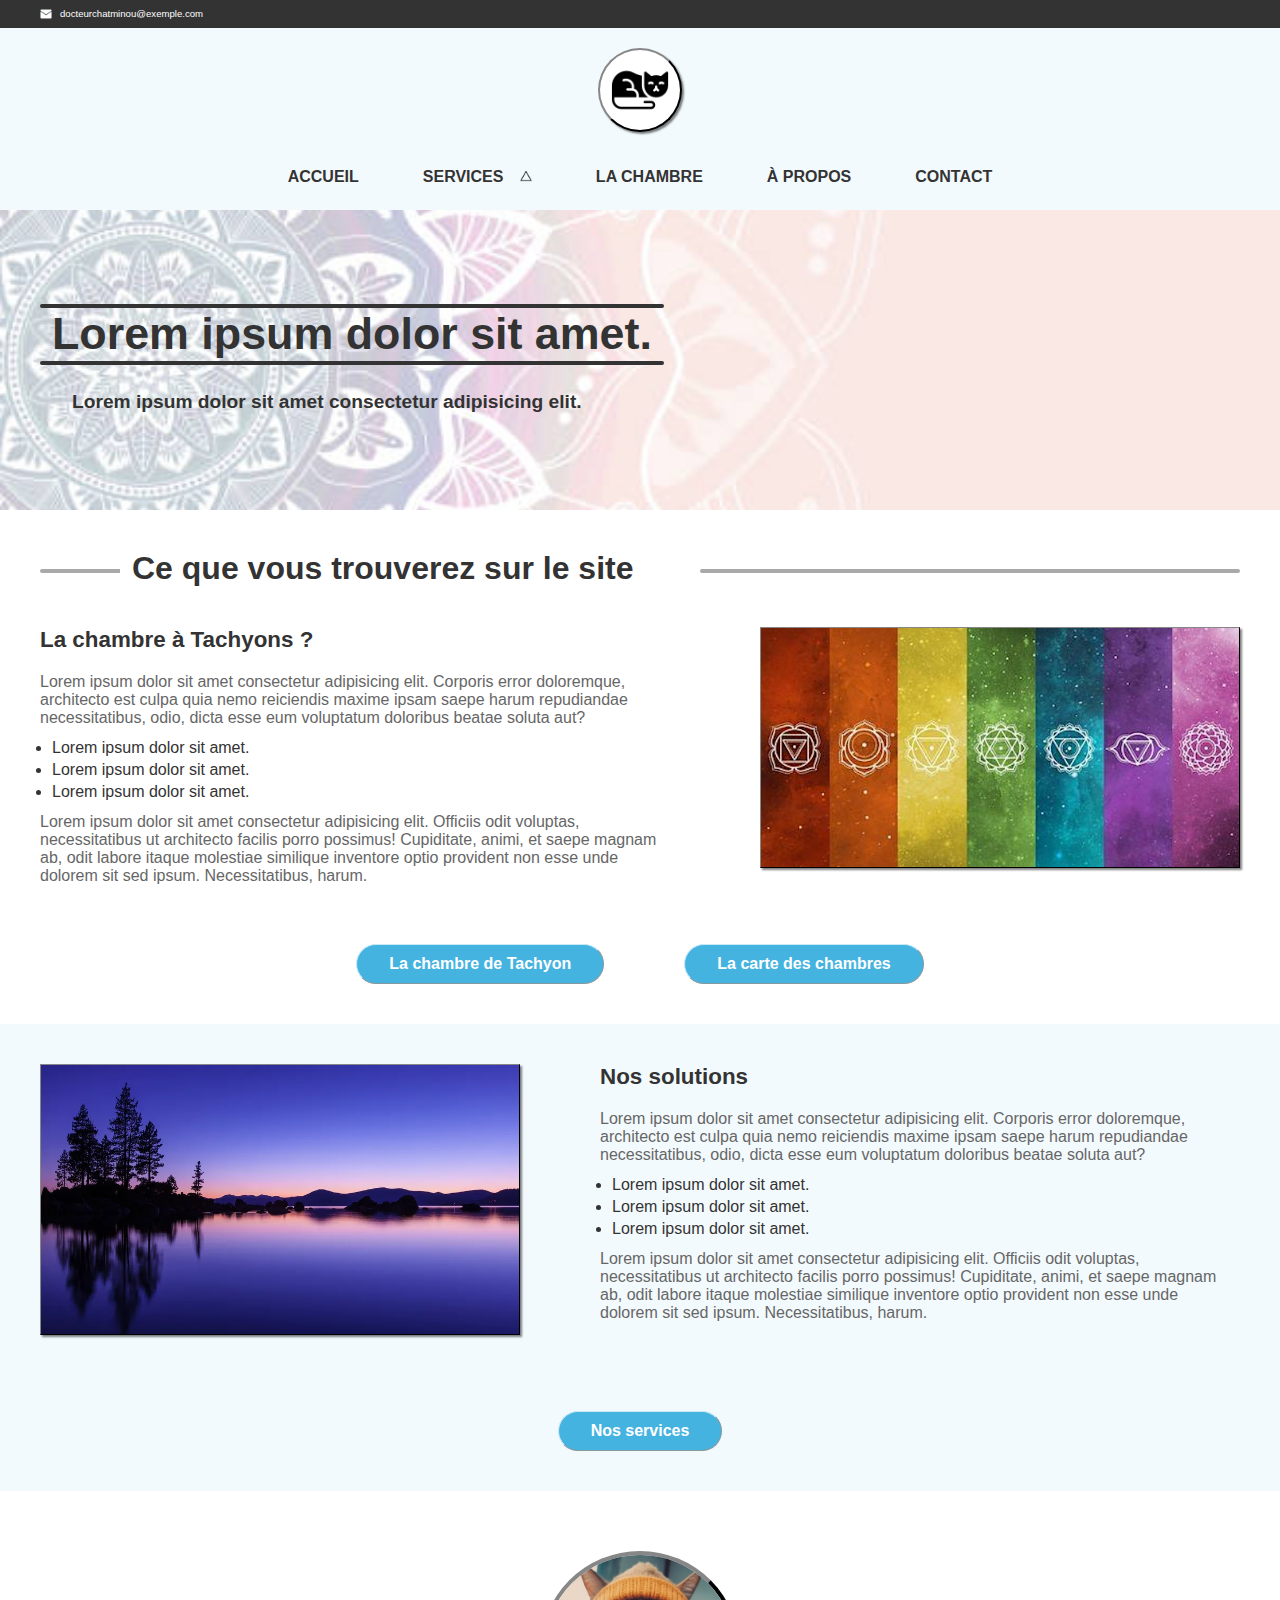
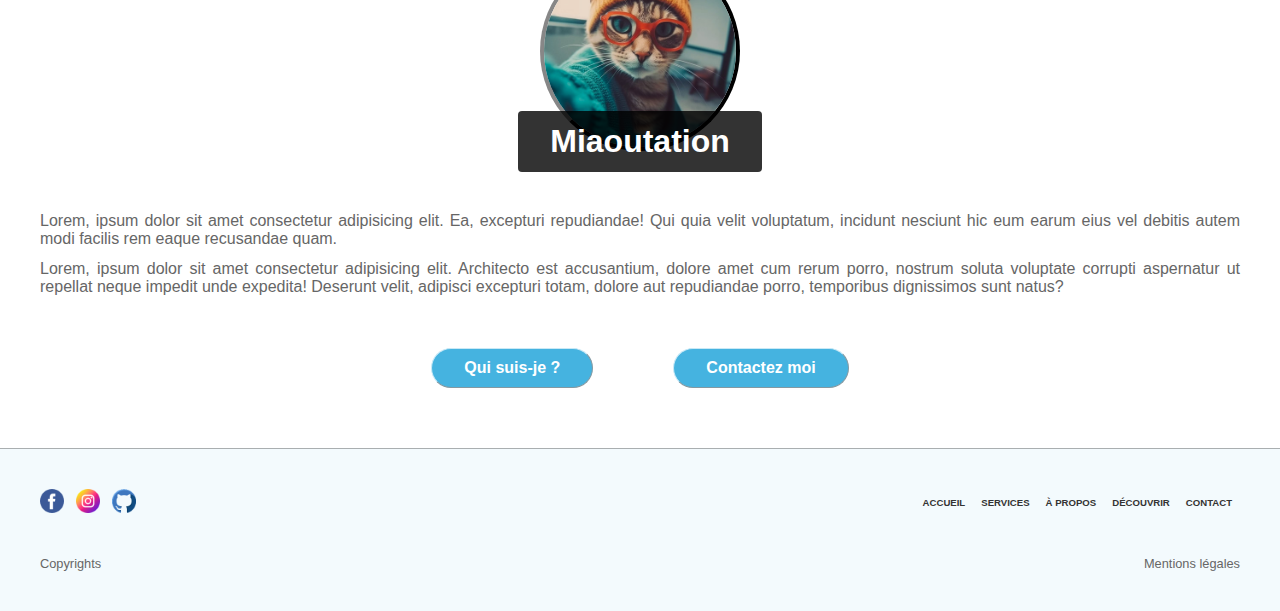
==== index.html @ d48c0532 "first commit" ====
<!DOCTYPE html>
<html lang="en">
	<head>
		<meta charset="UTF-8" />
		<meta name="viewport" content="width=device-width, initial-scale=1.0" />
		<title>Christophe Dubot - Accueil</title>

		<link rel="stylesheet" href="./style/main.css" />
	</head>
	<body>
		<section class="banner--container container v1" id="banner-1">
			<div class="banner--wrapper wrapper">
				<div class="banner--contact">
					<img
						src="/public/images/email_white.png"
						alt="icone pour un couriel" />
					<a href="#">docteurchatminou@exemple.com</a>
				</div>
			</div>
		</section>

		<main>
			<!-- HEADER -->
			<header class="header--container container v2" id="header-2">
				<div class="header--wrapper">
					<div class="header--logo">
						<img src="/public/images/chat.png" alt="logo chat" />
					</div>

					<nav class="header--nav">
						<div class="nav--link--wrapper">
							<a href="#" class="nav--link">ACCUEIL</a>
						</div>
						<div class="nav--link--wrapper">
							<div class="nav--link">
								SERVICES
								<img src="/public/images/triangle.png" alt="icone triangle" />
								<div class="nav--link--list">
									<a href="./services-2.html" class="nav--link--option"
										>Service 1</a
									>
									<a href="#" class="nav--link--option">Service 2</a>
									<a href="#" class="nav--link--option">Service 3</a>
								</div>
							</div>
						</div>
						<div class="nav--link--wrapper">
							<a href="#" class="nav--link">LA CHAMBRE</a>
						</div>
						<div class="nav--link--wrapper">
							<a href="#" class="nav--link">&Agrave; PROPOS</a>
						</div>
						<div class="nav--link--wrapper">
							<a href="#" class="nav--link">CONTACT</a>
						</div>
					</nav>
				</div>
			</header>

			<!-- HERO -->
			<section class="hero--container container hero1" id="hero-1">
				<div class="hero--wrapper wrapper">
					<h1>Lorem ipsum dolor sit amet.</h1>
					<h2>Lorem ipsum dolor sit amet consectetur adipisicing elit.</h2>
				</div>
			</section>

			<!-- ARTICLE -->
			<article class="article--container container article2" id="article-2">
				<div class="article--wrapper wrapper">
					<div class="article--title">
						<h2>Ce que vous trouverez sur le site</h2>
					</div>

					<div class="article--content">
						<div class="article--image">
							<img src="/public/images/bg_4.jpg" alt="deco" />
						</div>

						<h3>La chambre à Tachyons ?</h3>
						<p>
							Lorem ipsum dolor sit amet consectetur adipisicing elit. Corporis
							error doloremque, architecto est culpa quia nemo reiciendis maxime
							ipsam saepe harum repudiandae necessitatibus, odio, dicta esse eum
							voluptatum doloribus beatae soluta aut?
						</p>
						<ul>
							<li><p>Lorem ipsum dolor sit amet.</p></li>
							<li><p>Lorem ipsum dolor sit amet.</p></li>
							<li><p>Lorem ipsum dolor sit amet.</p></li>
						</ul>
						<p>
							Lorem ipsum dolor sit amet consectetur adipisicing elit. Officiis
							odit voluptas, necessitatibus ut architecto facilis porro
							possimus! Cupiditate, animi, et saepe magnam ab, odit labore
							itaque molestiae similique inventore optio provident non esse unde
							dolorem sit sed ipsum. Necessitatibus, harum.
						</p>
					</div>

					<div class="article--cta">
						<button>La chambre de Tachyon</button>
						<button>La carte des chambres</button>
					</div>
				</div>
			</article>

			<article class="article--container container article2" id="article-2">
				<div class="article--wrapper wrapper">
					<!-- <div class="article--title">
						<h2>Lorem ipsum dolor sit amet.</h2>
					</div> -->

					<div class="article--content">
						<div class="article--image float-left">
							<img src="/public/images/bg_2.webp" alt="deco" />
						</div>

						<h3>Nos solutions</h3>
						<p>
							Lorem ipsum dolor sit amet consectetur adipisicing elit. Corporis
							error doloremque, architecto est culpa quia nemo reiciendis maxime
							ipsam saepe harum repudiandae necessitatibus, odio, dicta esse eum
							voluptatum doloribus beatae soluta aut?
						</p>
						<ul>
							<li><p>Lorem ipsum dolor sit amet.</p></li>
							<li><p>Lorem ipsum dolor sit amet.</p></li>
							<li><p>Lorem ipsum dolor sit amet.</p></li>
						</ul>
						<p>
							Lorem ipsum dolor sit amet consectetur adipisicing elit. Officiis
							odit voluptas, necessitatibus ut architecto facilis porro
							possimus! Cupiditate, animi, et saepe magnam ab, odit labore
							itaque molestiae similique inventore optio provident non esse unde
							dolorem sit sed ipsum. Necessitatibus, harum.
						</p>
					</div>

					<div class="article--cta">
						<button>Nos services</button>
					</div>
				</div>
			</article>

			<!-- PRESENTATION -->
			<article class="article--container container article3" id="article-3">
				<div class="article--wrapper wrapper">
					<div class="article--image">
						<img src="/public/images/portrait_chat.jpg" alt="deco" />
					</div>

					<div class="article--content">
						<h3>Miaoutation</h3>
						<p>
							Lorem, ipsum dolor sit amet consectetur adipisicing elit. Ea,
							excepturi repudiandae! Qui quia velit voluptatum, incidunt
							nesciunt hic eum earum eius vel debitis autem modi facilis rem
							eaque recusandae quam.
						</p>
						<p>
							Lorem, ipsum dolor sit amet consectetur adipisicing elit.
							Architecto est accusantium, dolore amet cum rerum porro, nostrum
							soluta voluptate corrupti aspernatur ut repellat neque impedit
							unde expedita! Deserunt velit, adipisci excepturi totam, dolore
							aut repudiandae porro, temporibus dignissimos sunt natus?
						</p>
					</div>

					<div class="article--cta">
						<button>Qui suis-je ?</button>
						<button>Contactez moi</button>
					</div>
				</div>
			</article>

			<!-- HORAIRES -->
			<!-- <article class="article--container container article4" id="article-4">
				<div class="article--wrapper wrapper">
					<div class="article--title">
						<h2>Nos horaires</h2>
					</div>

					<div class="article--content">
						<div class="article--section">
							<p>Voici les horaires habituelles de nos séances.</p>
							<ul>
								<li><span>Lundi : </span>14h à 18h</li>
								<li><span>Mardi : </span>14h à 18h</li>
								<li><span>Mercredi : </span>14h à 18h</li>
								<li><span>Jeudi : </span>14h à 18h</li>
								<li><span>Vendredi : </span>14h à 18h</li>
							</ul>
						</div>

						<div class="article--section center">
							<p>Vous pouvez nous contacter directement par e-mail :</p>
							<a href="#">docteurchatminou@exemple.com</a>

							<div class="article--cta">
								<p>
									Ou bien passez par notre page <span>contact</span> et remplir
									le formulaire :
								</p>
								<button>Contact</button>
							</div>
						</div>
					</div>
				</div>
			</article> -->
		</main>

		<footer class="footer--container">
			<div class="footer--wrapper">
				<div class="footer--content">
					<div class="footer--socials">
						<a href="#">
							<img src="/public/images/facebook.png" alt="logo de Facebook" />
						</a>
						<a href="#">
							<img src="/public/images/instagram.png" alt="logo de Instagram" />
						</a>
						<a href="#">
							<img src="/public/images/github.png" alt="logo de GitHub" />
						</a>
					</div>

					<nav class="footer--nav">
						<a href="#" class="nav--link">ACCUEIL</a>
						<a href="#" class="nav--link">SERVICES</a>
						<a href="#" class="nav--link">&Agrave; PROPOS</a>
						<a href="#" class="nav--link">D&Eacute;COUVRIR</a>
						<a href="#" class="nav--link">CONTACT</a>
					</nav>
				</div>

				<div class="footer--copyrights">
					<p>Copyrights</p>
					<p>Mentions légales</p>
				</div>
			</div>
		</footer>
	</body>
</html>
---- style/main.css ----
* {
	margin: 0;
	padding: 0;
	box-sizing: border-box;
	text-decoration: none;
}

html {
	font-family: Verdana, Geneva, Tahoma, sans-serif;
	font-size: 16px;
	color: #333;
}

body {
	width: 100vw;
	max-width: 100%;
	min-height: 200vh;
	/* background: #f1f1f1; */
	background: #fff;
	overflow-x: hidden;
}

a {
	color: #333;
	cursor: pointer;
}

/* CLASSES */
.hidden {
	display: none !important;
}

/* CONTAINER */
.container {
	width: fit-content;
	display: flex;
	align-items: flex-start;
	/* overflow: hidden; */
	position: relative;
	transition: all 0.5s;
	top: 0;
	left: 0;
}

.container {
	width: 100%;
}

.wrapper {
	width: 100%;
	max-width: 1280px;
	margin: auto;
	padding: 0 40px;
}

.banner--container.v1 {
	background: #333;
}
.banner--container.v1 .banner--wrapper {
	display: flex;
	align-items: center;
	padding-top: 8px;
	padding-bottom: 8px;
}
.banner--container.v1 .banner--contact {
	display: grid;
	grid-template-columns: 20px 1fr;
}
.banner--container.v1 .banner--contact img {
	width: 12px;
	height: auto;
}
.banner--container.v1 .banner--contact a {
	font-size: 0.6rem;
	color: #fff;
}

.header--container.v2 {
	background: #f3fafd;
	box-shadow: 4px 4px 4px rgba(0, 0, 0, 0.5);
}
.header--container.v2 .header--wrapper {
	width: 100%;
	display: flex;
	flex-direction: column;
	align-items: center;
	padding: 20px 0;
	gap: 32px;
}
.header--container.v2 .header--logo {
	padding: 10px;
	border: 2px outset #333;
	border-radius: 100px;
	display: flex;
	align-items: center;
	justify-content: center;
	background: #fff;
	box-shadow: 2px 2px 2px rgba(0, 0, 0, 0.5);
}
.header--container.v2 .header--logo img {
	height: 60px;
	width: auto;
	object-fit: contain;
}
.header--container.v2 .header--nav {
	display: flex;
	align-items: center;
}
.header--container.v2 .nav--link--wrapper {
	display: flex;
	align-items: center;
	justify-content: space-between;
}
.header--container.v2 .nav--link--wrapper img {
	margin-left: 12px;
	height: 12px;
	width: auto;
	transition: all 0.4s;
}
.header--container.v2 .nav--link--wrapper:hover img {
	transform: rotate(180deg);
}
.header--container.v2 .nav--link {
	padding: 4px 32px;
	font-size: 1rem;
	font-weight: bold;
	border-radius: 4px;
	color: #333;
	cursor: pointer;
	position: relative;
	transition: all 0.2s;
}
.header--container.v2 .nav--link::after {
	content: "";
	width: calc(100% - 52px);
	max-width: 0;
	height: 2px;
	background: #333;
	position: absolute;
	bottom: -4px;
	left: 50%;
	transform: translate(-50%, 0);
	transition: all 0.4s;
}
.header--container.v2 .nav--link:hover:after {
	max-width: 200px;
}
.header--container.v2 .nav--link:hover .nav--link--list {
	opacity: 1;
	border-top: 2px solid #333;
	box-shadow: 2px 2px 2px rgba(0, 0, 0, 0.5);
}
.header--container.v2 .nav--link--list {
	width: 100%;
	opacity: 0;
	overflow: hidden;
	transition: all 0.4s;
	border-radius: 0 0 4px 4px;
	background: #fff;
	display: flex;
	flex-direction: column;
	position: absolute;
	top: calc(100% + 2px);
	left: 50%;
	transform: translate(-50%, 0);
	z-index: 1;
}
.header--container.v2 .nav--link--list a {
	font-size: 1rem;
	color: #333;
	display: flex;
	align-items: center;
	justify-content: center;
	height: 32px;
	transition: all 0.4s;
}
.header--container.v2 .nav--link--list a:hover {
	background: #333;
	color: #fff;
}

.hero--container.hero1 .hero--wrapper {
	width: 100%;
	height: 300px;
	display: flex;
	flex-direction: column;
	justify-content: center;
	gap: 32px;
	background: url("/public/images/bg_3.jpg");
	background-size: 100%;
	background-position: 50%;
}
.hero--container.hero1 h1 {
	font-size: 2.8rem;
	font-weight: bold;
	color: #333;
	position: relative;
	width: fit-content;
	padding: 0 12px;
}
.hero--container.hero1 h1::before,
.hero--container.hero1 h1::after {
	content: "";
	width: 100%;
	height: 4px;
	background: #333;
	border-radius: 8px;
	position: absolute;
}
.hero--container.hero1 h1:before {
	top: -4px;
	left: 0;
}
.hero--container.hero1 h1::after {
	bottom: -6px;
	left: 0;
}
.hero--container.hero1 h2 {
	font-size: 1.2rem;
	color: #333;
	padding-left: 32px;
}

.article--container.article2:nth-child(even) {
	background: #f3fafd;
}
.article--container.article2:nth-child(even) h2 {
	background: transparent !important;
}
.article--container.article2 .article--wrapper {
	padding: 40px 40px;
	display: flex;
	flex-wrap: wrap;
	justify-content: space-between;
}
.article--container.article2 .article--title {
	width: 100%;
	position: relative;
	display: flex;
	align-items: center;
	margin-bottom: 40px;
}
.article--container.article2 .article--title h2 {
	width: fit-content;
	font-size: 2rem;
	font-weight: bold;
	color: #333;
	background: #fff;
	padding: 0 12px;
	margin-left: 80px;
}
.article--container.article2 .article--title h2:before,
.article--container.article2 .article--title h2:after {
	content: "";
	height: 4px;
	width: 45%;
	background: darkgrey;
	border-radius: 100px;
	position: absolute;
	z-index: -1;
}
.article--container.article2 .article--title h2:before {
	top: 50%;
	left: 0;
}
.article--container.article2 .article--title h2:after {
	top: 50%;
	right: 0;
}
.article--container.article2 .article--content h3 {
	font-size: 1.4rem;
	font-weight: bold;
	color: #333;
	margin-bottom: 20px;
}
.article--container.article2 .article--content p {
	font-size: 1rem;
	color: #666;
	margin-bottom: 12px;
}
.article--container.article2 .article--content ul {
	display: flex;
	flex-direction: column;
	gap: 4px;
	padding-left: 12px;
	margin-bottom: 12px;
}
.article--container.article2 .article--content ul p {
	margin-bottom: 0;
	color: #333;
}
.article--container.article2 .article--image {
	width: 40%;
	float: right;
	margin-left: 80px;
	margin-bottom: 40px;
}
.article--container.article2 .article--image.float-left {
	float: left;
	margin-left: 0;
	margin-right: 80px;
}
.article--container.article2 .article--image img {
	width: 100%;
	height: auto;
	object-fit: contain;
	box-shadow: 2px 2px 2px rgba(0, 0, 0, 0.5);
	border: 1px outset #333;
}
.article--container.article2 .article--cta {
	width: 100%;
	display: flex;
	align-items: center;
	justify-content: center;
	gap: 80px;
	margin-top: 32px;
}
.article--container.article2 .article--cta button {
	height: 40px;
	width: fit-content;
	padding: 0 32px;
	background: #45b3e0;
	border: 1px outset #c9e9f6;
	border-radius: 100px;
	font-size: 1rem;
	font-weight: bold;
	color: #fff;
	cursor: pointer;
}

.article--container.article3 .article--wrapper {
	padding: 60px 40px;
	display: flex;
	flex-direction: column;
	align-items: center;
}
.article--container.article3 .article--image {
	width: 200px;
	aspect-ratio: 1/1;
	border: 4px outset #333;
	border-radius: 500px;
	box-sizing: 4px 4px 4px rgba(0, 0, 0, 0.5);
	overflow: hidden;
}
.article--container.article3 .article--image img {
	width: 100%;
	height: auto;
	object-fit: cover;
}
.article--container.article3 .article--content {
	position: relative;
	top: -40px;
	display: flex;
	flex-direction: column;
	align-items: center;
}
.article--container.article3 .article--content h3 {
	width: fit-content;
	padding: 12px 32px;
	background: rgba(0, 0, 0, 0.8);
	border-radius: 4px;
	font-size: 2rem;
	font-weight: bold;
	color: #fff;
	margin-bottom: 40px;
}
.article--container.article3 .article--content p {
	font-size: 1rem;
	color: #666;
	margin-bottom: 12px;
	text-align: justify;
}
.article--container.article3 .article--cta {
	width: 100%;
	display: flex;
	align-items: center;
	justify-content: center;
	gap: 80px;
}
.article--container.article3 .article--cta button {
	height: 40px;
	width: fit-content;
	padding: 0 32px;
	background: #45b3e0;
	border: 1px outset #c9e9f6;
	border-radius: 100px;
	font-size: 1rem;
	font-weight: bold;
	color: #fff;
	cursor: pointer;
}

.footer--container {
	width: 100%;
	background: #f3fafd;
	border-top: 1px solid rgba(0, 0, 0, 0.3);
}
.footer--container a {
	font-size: 0.8rem;
	color: #333;
	cursor: pointer;
}
.footer--container img {
	height: 24px;
	width: auto;
}

.footer--wrapper {
	padding: 40px 40px;
}

.footer--content {
	display: flex;
	align-items: center;
	justify-content: space-between;
	margin-bottom: 40px;
}

.footer--socials {
	display: flex;
	align-items: center;
	gap: 12px;
}

.footer--nav {
	display: flex;
	align-items: center;
}
.footer--nav .nav--link {
	padding: 8px 8px;
	font-size: 0.6rem;
	font-weight: bold;
	color: #333;
	cursor: pointer;
}

.footer--copyrights {
	display: flex;
	align-items: center;
	justify-content: space-between;
}
.footer--copyrights p {
	font-size: 0.8rem;
	color: #666;
	cursor: pointer;
}

/*# sourceMappingURL=page-2.css.map */
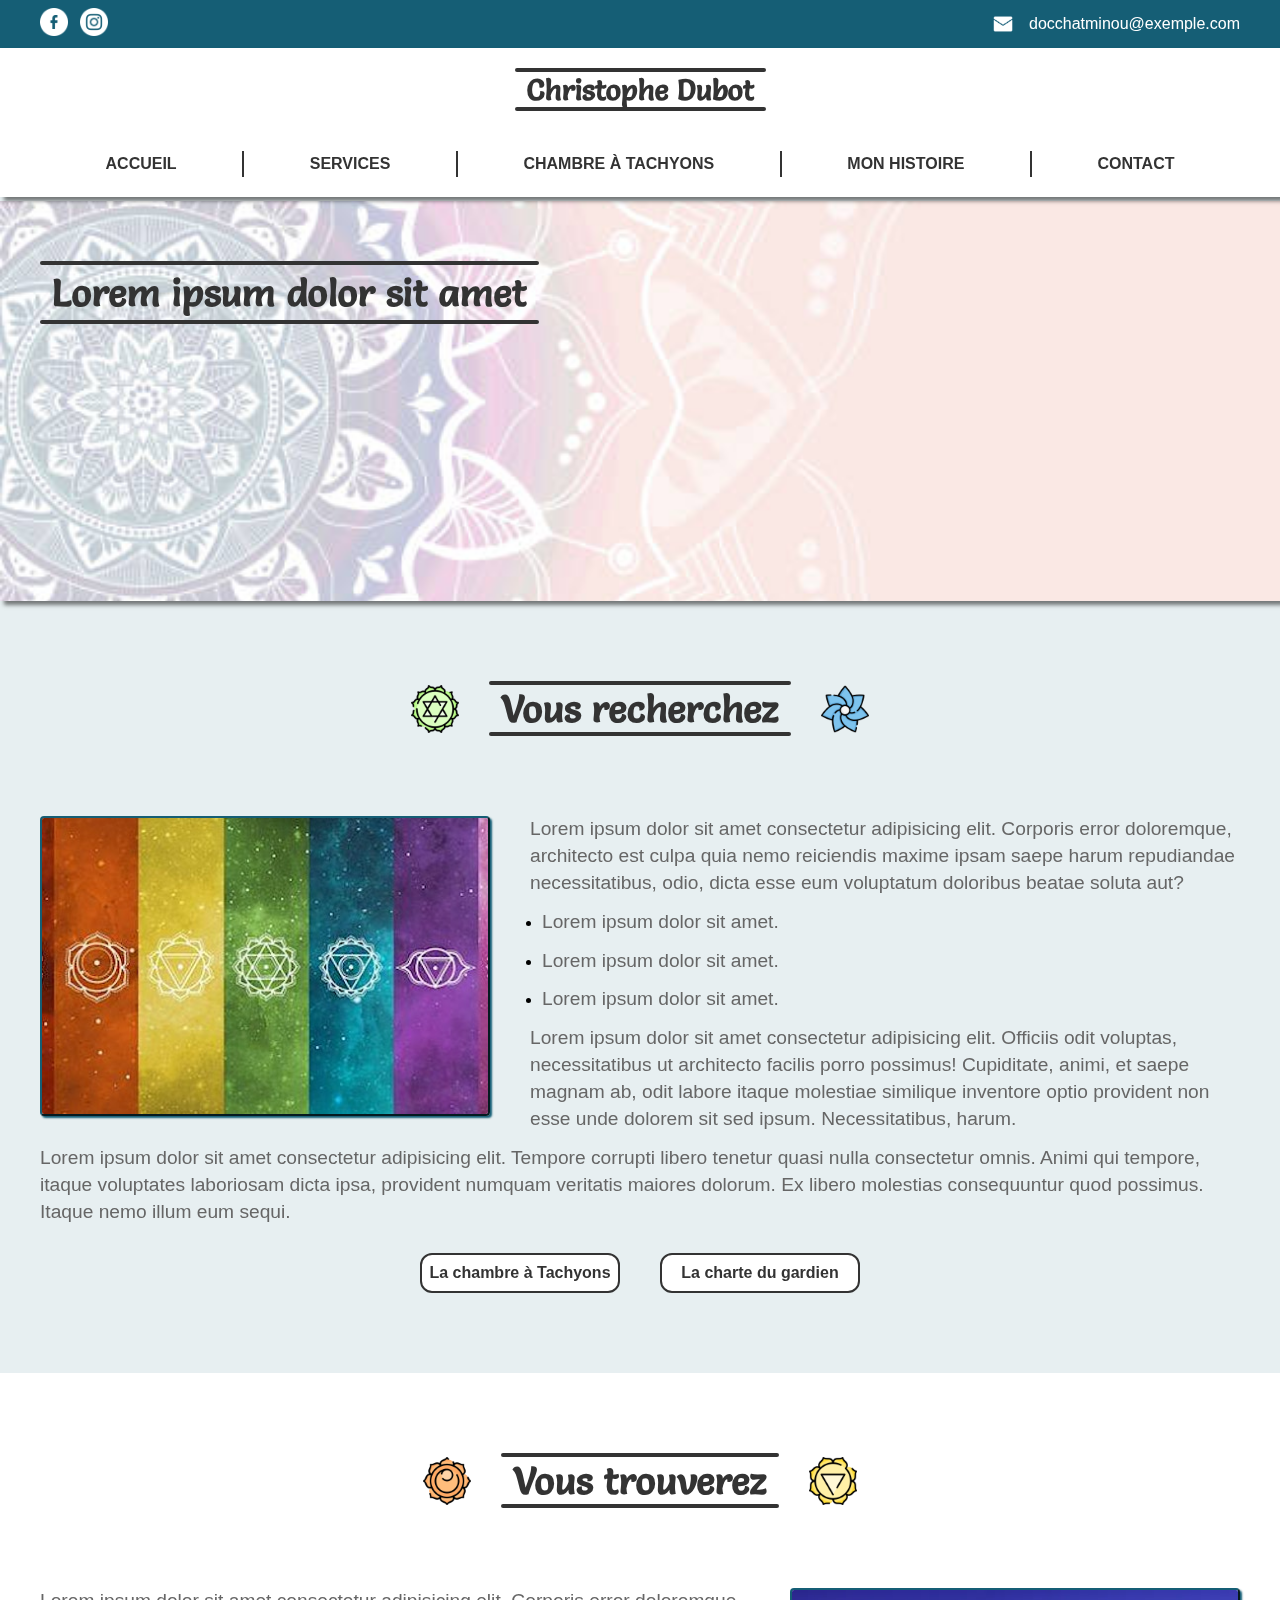
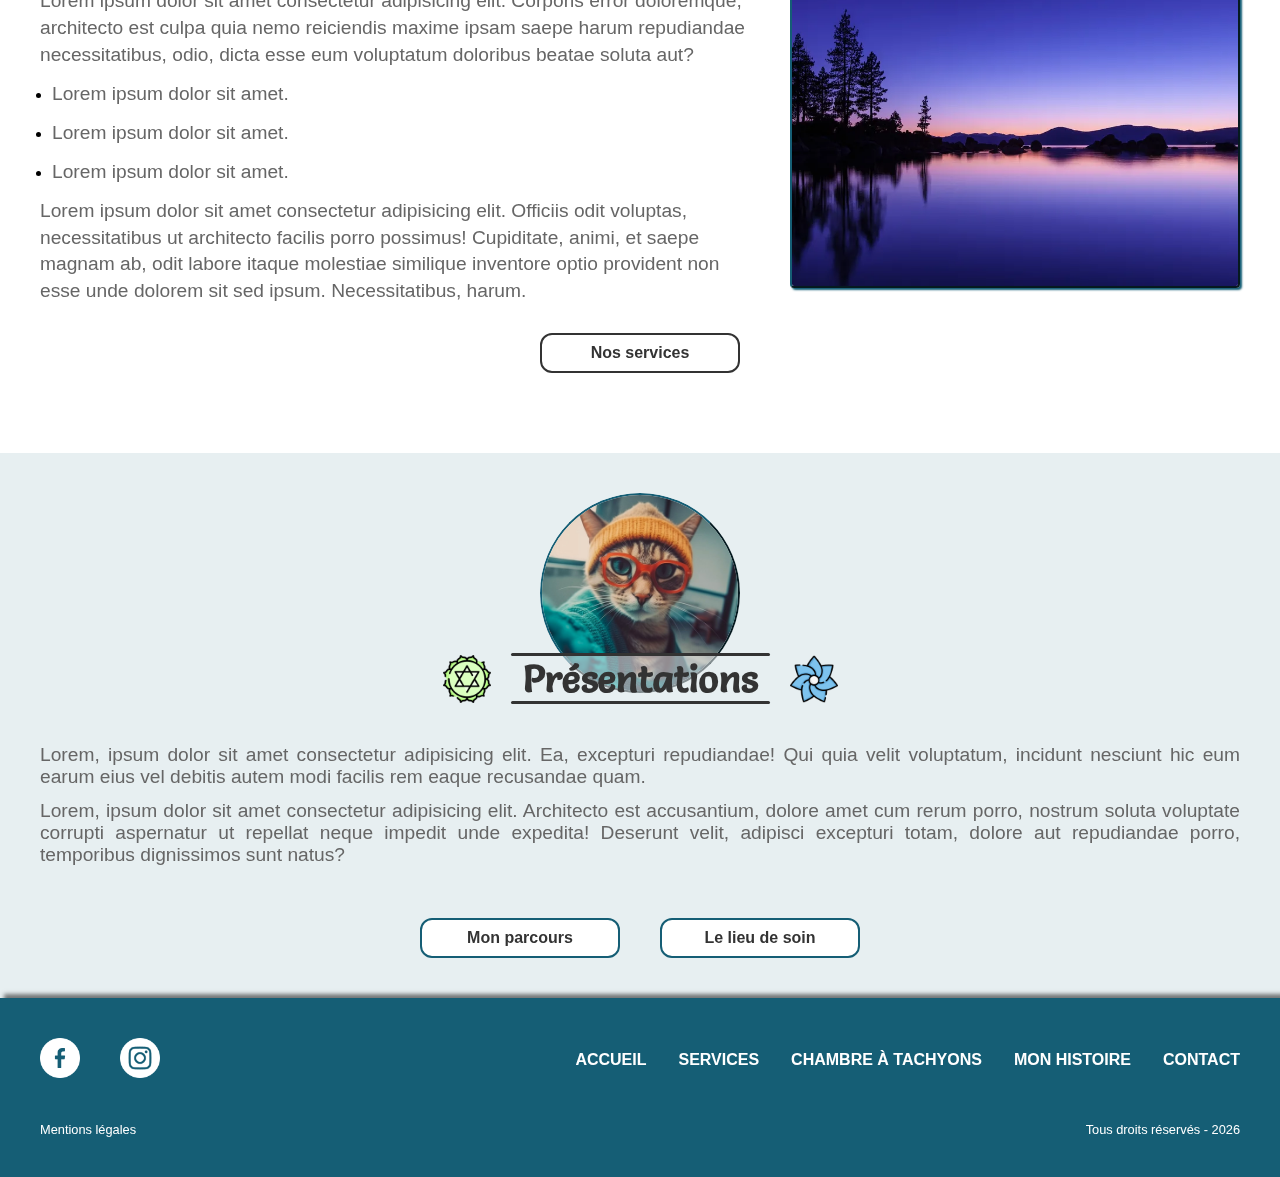
==== commit 8cdd95c3: "suite" ====
--- a/index.html
+++ b/index.html
@@ -1,157 +1,189 @@
 <!DOCTYPE html>
-<html lang="en">
+<html lang="fr">
 	<head>
 		<meta charset="UTF-8" />
 		<meta name="viewport" content="width=device-width, initial-scale=1.0" />
 		<title>Christophe Dubot - Accueil</title>
 
-		<link rel="stylesheet" href="./style/main.css" />
+		<link rel="stylesheet" href="./style/accueil.css" />
 	</head>
 	<body>
-		<section class="banner--container container v1" id="banner-1">
+		<div class="hidden" id="page" data-page="accueil"></div>
+		<div class="body--screen" id="bodyScreen"></div>
+
+		<section class="banner--container container">
 			<div class="banner--wrapper wrapper">
-				<div class="banner--contact">
-					<img
-						src="/public/images/email_white.png"
-						alt="icone pour un couriel" />
-					<a href="#">docteurchatminou@exemple.com</a>
+				<div class="banner--socials">
+					<!-- TODO - choix réseaux + url -->
+					<a href="#">
+						<img
+							src="./public/images/facebook_white.png"
+							alt="icone pour accéder à la page Facebook" />
+					</a>
+					<a href="#">
+						<img
+							src="./public/images/instagram_white.png"
+							alt="icone pour accéder à la page Instagram" />
+					</a>
+				</div>
+
+				<div class="banner--info">
+					<!-- TODO - détail de l'email => href + texte -->
+					<a href="#">
+						<img
+							src="./public/images/email_white.png"
+							alt="icone pour envoyer un e-mail" />
+						<p>docchatminou@exemple.com</p>
+					</a>
 				</div>
 			</div>
 		</section>
 
-		<main>
-			<!-- HEADER -->
-			<header class="header--container container v2" id="header-2">
-				<div class="header--wrapper">
-					<div class="header--logo">
-						<img src="/public/images/chat.png" alt="logo chat" />
-					</div>
+		<main class="main--container">
+			<header class="header--container container shadow--big" id="header">
+				<div class="header--wrapper wrapper">
+					<!-- TODO - séléction logo + image / nom -->
+					<!-- css test -->
+					<div class="header--logo test--header--logo--image">
+						<img
+							src="./public/images/chat.png"
+							alt="logo de Christophe Dubot"
+							class="box--round--normal" />
+					</div>
+
+					<div class="header--logo test--header--logo--name">
+						<h1>Christophe Dubot</h1>
+					</div>
+
+					<img
+						src="./public/images/menu.png"
+						alt="icone pour ouvrir le menu"
+						class="mobile--header--menu--icon"
+						id="mobileMenuIcon" />
 
 					<nav class="header--nav">
-						<div class="nav--link--wrapper">
-							<a href="#" class="nav--link">ACCUEIL</a>
-						</div>
-						<div class="nav--link--wrapper">
-							<div class="nav--link">
-								SERVICES
-								<img src="/public/images/triangle.png" alt="icone triangle" />
-								<div class="nav--link--list">
-									<a href="./services-2.html" class="nav--link--option"
-										>Service 1</a
-									>
-									<a href="#" class="nav--link--option">Service 2</a>
-									<a href="#" class="nav--link--option">Service 3</a>
-								</div>
-							</div>
-						</div>
-						<div class="nav--link--wrapper">
-							<a href="#" class="nav--link">LA CHAMBRE</a>
-						</div>
-						<div class="nav--link--wrapper">
-							<a href="#" class="nav--link">&Agrave; PROPOS</a>
-						</div>
-						<div class="nav--link--wrapper">
-							<a href="#" class="nav--link">CONTACT</a>
-						</div>
+						<a href="#">ACCUEIL</a>
+						<a href="./services.html">SERVICES</a>
+						<a href="./chambre-a-tachyons.html">CHAMBRE &Agrave; TACHYONS</a>
+						<a href="./mon-histoire.html">MON HISTOIRE</a>
+						<a href="./contact.html">CONTACT</a>
 					</nav>
 				</div>
 			</header>
 
-			<!-- HERO -->
-			<section class="hero--container container hero1" id="hero-1">
+			<section class="hero--container shadow--big">
 				<div class="hero--wrapper wrapper">
-					<h1>Lorem ipsum dolor sit amet.</h1>
-					<h2>Lorem ipsum dolor sit amet consectetur adipisicing elit.</h2>
+					<h1>Lorem ipsum dolor sit amet</h1>
 				</div>
 			</section>
 
-			<!-- ARTICLE -->
-			<article class="article--container container article2" id="article-2">
+			<article class="article--container container">
 				<div class="article--wrapper wrapper">
 					<div class="article--title">
-						<h2>Ce que vous trouverez sur le site</h2>
+						<img src="./public/images/anahata.png" alt="icone décoratif" />
+						<h2>Vous recherchez</h2>
+						<img src="./public/images/chakra.png" alt="icone décoratif" />
 					</div>
 
 					<div class="article--content">
-						<div class="article--image">
-							<img src="/public/images/bg_4.jpg" alt="deco" />
-						</div>
-
-						<h3>La chambre à Tachyons ?</h3>
-						<p>
-							Lorem ipsum dolor sit amet consectetur adipisicing elit. Corporis
-							error doloremque, architecto est culpa quia nemo reiciendis maxime
-							ipsam saepe harum repudiandae necessitatibus, odio, dicta esse eum
-							voluptatum doloribus beatae soluta aut?
-						</p>
-						<ul>
-							<li><p>Lorem ipsum dolor sit amet.</p></li>
-							<li><p>Lorem ipsum dolor sit amet.</p></li>
-							<li><p>Lorem ipsum dolor sit amet.</p></li>
-						</ul>
-						<p>
-							Lorem ipsum dolor sit amet consectetur adipisicing elit. Officiis
-							odit voluptas, necessitatibus ut architecto facilis porro
-							possimus! Cupiditate, animi, et saepe magnam ab, odit labore
-							itaque molestiae similique inventore optio provident non esse unde
-							dolorem sit sed ipsum. Necessitatibus, harum.
-						</p>
-					</div>
-
-					<div class="article--cta">
-						<button>La chambre de Tachyon</button>
-						<button>La carte des chambres</button>
+						<div class="article--image box--image--shadow">
+							<img src="./public/images/bg_4.jpg" alt="image de décoration" />
+						</div>
+
+						<div class="article--text">
+							<p>
+								Lorem ipsum dolor sit amet consectetur adipisicing elit.
+								Corporis error doloremque, architecto est culpa quia nemo
+								reiciendis maxime ipsam saepe harum repudiandae necessitatibus,
+								odio, dicta esse eum voluptatum doloribus beatae soluta aut?
+							</p>
+							<ul>
+								<li><p>Lorem ipsum dolor sit amet.</p></li>
+								<li><p>Lorem ipsum dolor sit amet.</p></li>
+								<li><p>Lorem ipsum dolor sit amet.</p></li>
+							</ul>
+							<p>
+								Lorem ipsum dolor sit amet consectetur adipisicing elit.
+								Officiis odit voluptas, necessitatibus ut architecto facilis
+								porro possimus! Cupiditate, animi, et saepe magnam ab, odit
+								labore itaque molestiae similique inventore optio provident non
+								esse unde dolorem sit sed ipsum. Necessitatibus, harum.
+							</p>
+							<p>
+								Lorem ipsum dolor sit amet consectetur adipisicing elit. Tempore
+								corrupti libero tenetur quasi nulla consectetur omnis. Animi qui
+								tempore, itaque voluptates laboriosam dicta ipsa, provident
+								numquam veritatis maiores dolorum. Ex libero molestias
+								consequuntur quod possimus. Itaque nemo illum eum sequi.
+							</p>
+						</div>
+
+						<div class="article--cta">
+							<button>La chambre à Tachyons</button>
+							<button>La charte du gardien</button>
+						</div>
 					</div>
 				</div>
 			</article>
 
-			<article class="article--container container article2" id="article-2">
+			<article class="article--container container">
 				<div class="article--wrapper wrapper">
-					<!-- <div class="article--title">
-						<h2>Lorem ipsum dolor sit amet.</h2>
-					</div> -->
+					<div class="article--title">
+						<img
+							src="./public/images/svadhishthana.png"
+							alt="icone décoratif" />
+						<h2>Vous trouverez</h2>
+						<img src="./public/images/manipura.png" alt="icone décoratif" />
+					</div>
 
 					<div class="article--content">
-						<div class="article--image float-left">
-							<img src="/public/images/bg_2.webp" alt="deco" />
-						</div>
-
-						<h3>Nos solutions</h3>
-						<p>
-							Lorem ipsum dolor sit amet consectetur adipisicing elit. Corporis
-							error doloremque, architecto est culpa quia nemo reiciendis maxime
-							ipsam saepe harum repudiandae necessitatibus, odio, dicta esse eum
-							voluptatum doloribus beatae soluta aut?
-						</p>
-						<ul>
-							<li><p>Lorem ipsum dolor sit amet.</p></li>
-							<li><p>Lorem ipsum dolor sit amet.</p></li>
-							<li><p>Lorem ipsum dolor sit amet.</p></li>
-						</ul>
-						<p>
-							Lorem ipsum dolor sit amet consectetur adipisicing elit. Officiis
-							odit voluptas, necessitatibus ut architecto facilis porro
-							possimus! Cupiditate, animi, et saepe magnam ab, odit labore
-							itaque molestiae similique inventore optio provident non esse unde
-							dolorem sit sed ipsum. Necessitatibus, harum.
-						</p>
-					</div>
-
-					<div class="article--cta">
-						<button>Nos services</button>
+						<div class="article--image box--image--shadow">
+							<img src="./public/images/bg_2.webp" alt="image de décoration" />
+						</div>
+
+						<div class="article--text">
+							<p>
+								Lorem ipsum dolor sit amet consectetur adipisicing elit.
+								Corporis error doloremque, architecto est culpa quia nemo
+								reiciendis maxime ipsam saepe harum repudiandae necessitatibus,
+								odio, dicta esse eum voluptatum doloribus beatae soluta aut?
+							</p>
+							<ul>
+								<li><p>Lorem ipsum dolor sit amet.</p></li>
+								<li><p>Lorem ipsum dolor sit amet.</p></li>
+								<li><p>Lorem ipsum dolor sit amet.</p></li>
+							</ul>
+							<p>
+								Lorem ipsum dolor sit amet consectetur adipisicing elit.
+								Officiis odit voluptas, necessitatibus ut architecto facilis
+								porro possimus! Cupiditate, animi, et saepe magnam ab, odit
+								labore itaque molestiae similique inventore optio provident non
+								esse unde dolorem sit sed ipsum. Necessitatibus, harum.
+							</p>
+						</div>
+
+						<div class="article--cta">
+							<button>Nos services</button>
+						</div>
 					</div>
 				</div>
 			</article>
 
-			<!-- PRESENTATION -->
-			<article class="article--container container article3" id="article-3">
-				<div class="article--wrapper wrapper">
-					<div class="article--image">
-						<img src="/public/images/portrait_chat.jpg" alt="deco" />
-					</div>
-
-					<div class="article--content">
-						<h3>Miaoutation</h3>
+			<article class="presentation--container container">
+				<div class="presentation--wrapper wrapper">
+					<div class="presentation--image">
+						<img
+							src="./public/images/portrait_chat.jpg"
+							alt="deco"
+							class="box--round--normal" />
+					</div>
+
+					<div class="presentation--content">
+						<div class="presentation--title">
+							<img src="./public/images/anahata.png" alt="icone décoratif" />
+							<h2>Présentations</h2>
+							<img src="./public/images/chakra.png" alt="icone décoratif" />
+						</div>
 						<p>
 							Lorem, ipsum dolor sit amet consectetur adipisicing elit. Ea,
 							excepturi repudiandae! Qui quia velit voluptatum, incidunt
@@ -167,78 +199,44 @@
 						</p>
 					</div>
 
-					<div class="article--cta">
-						<button>Qui suis-je ?</button>
-						<button>Contactez moi</button>
+					<div class="presentation--cta">
+						<button>Mon parcours</button>
+						<button>Le lieu de soin</button>
 					</div>
 				</div>
 			</article>
-
-			<!-- HORAIRES -->
-			<!-- <article class="article--container container article4" id="article-4">
-				<div class="article--wrapper wrapper">
-					<div class="article--title">
-						<h2>Nos horaires</h2>
-					</div>
-
-					<div class="article--content">
-						<div class="article--section">
-							<p>Voici les horaires habituelles de nos séances.</p>
-							<ul>
-								<li><span>Lundi : </span>14h à 18h</li>
-								<li><span>Mardi : </span>14h à 18h</li>
-								<li><span>Mercredi : </span>14h à 18h</li>
-								<li><span>Jeudi : </span>14h à 18h</li>
-								<li><span>Vendredi : </span>14h à 18h</li>
-							</ul>
-						</div>
-
-						<div class="article--section center">
-							<p>Vous pouvez nous contacter directement par e-mail :</p>
-							<a href="#">docteurchatminou@exemple.com</a>
-
-							<div class="article--cta">
-								<p>
-									Ou bien passez par notre page <span>contact</span> et remplir
-									le formulaire :
-								</p>
-								<button>Contact</button>
-							</div>
-						</div>
-					</div>
-				</div>
-			</article> -->
 		</main>
 
-		<footer class="footer--container">
-			<div class="footer--wrapper">
-				<div class="footer--content">
-					<div class="footer--socials">
-						<a href="#">
-							<img src="/public/images/facebook.png" alt="logo de Facebook" />
-						</a>
-						<a href="#">
-							<img src="/public/images/instagram.png" alt="logo de Instagram" />
-						</a>
-						<a href="#">
-							<img src="/public/images/github.png" alt="logo de GitHub" />
-						</a>
-					</div>
-
-					<nav class="footer--nav">
-						<a href="#" class="nav--link">ACCUEIL</a>
-						<a href="#" class="nav--link">SERVICES</a>
-						<a href="#" class="nav--link">&Agrave; PROPOS</a>
-						<a href="#" class="nav--link">D&Eacute;COUVRIR</a>
-						<a href="#" class="nav--link">CONTACT</a>
-					</nav>
-				</div>
-
-				<div class="footer--copyrights">
-					<p>Copyrights</p>
-					<p>Mentions légales</p>
+		<footer class="footer--container container">
+			<div class="footer--wrapper wrapper">
+				<div class="footer--socials">
+					<a href="#">
+						<img
+							src="./public/images/facebook_white.png"
+							alt="icone pour accéder à la page Facebook" />
+					</a>
+					<a href="#">
+						<img
+							src="./public/images/instagram_white.png"
+							alt="icone pour accéder à la page Instagram" />
+					</a>
+				</div>
+
+				<nav class="footer--nav">
+					<a href="#">ACCUEIL</a>
+					<a href="./services.html">SERVICES</a>
+					<a href="./chambre-a-tachyons.html">CHAMBRE &Agrave; TACHYONS</a>
+					<a href="./mon-histoire.html">MON HISTOIRE</a>
+					<a href="./contact.html">CONTACT</a>
+				</nav>
+
+				<div class="footer--info">
+					<a href="#">Mentions légales</a>
+					<p id="copyrights"></p>
 				</div>
 			</div>
 		</footer>
 	</body>
+
+	<script type="module" src="./script/main.js"></script>
 </html>
--- a/style/accueil.css
+++ b/style/accueil.css
@@ -0,0 +1 @@
+@import"https://fonts.googleapis.com/css2?family=Borel&family=Salsa&display=swap";:root{--text-dark: #333;--text-light: #666;--text-white: #fff;--bg-main: #155e75;--bg-main-translucide: rgba(21, 94, 117, 0.8);--bg-main-translucide-plus: rgba(21, 94, 117, 0.1);--bg-secondary: #111;--bg-white: #fff;--bg-black-tranlucide: rgba(0, 0, 0, 0.5);--family-title: "Salsa", cursive;--fontsize-title: 1.8rem;--imagesize-title: 32px;--text-content-size: 1rem;--text-content-color: #666}@media(min-width: 769px){:root{--fontsize-title: 2rem;--imagesize-title: 40px;--text-content-size: 1.2rem}}@media(min-width: 976px){:root{--fontsize-title: 2.4rem;--imagesize-title: 48px}}*{margin:0;padding:0;box-sizing:border-box}html{font-family:Arial,Helvetica,sans-serif;font-size:16px}body{width:100vw;max-width:100%;overflow-x:hidden}main{height:100%;background:var(--bg-main-translucide-plus)}a{text-decoration:none;cursor:pointer}.container{width:100%}.wrapper{width:100%;max-width:1280px;margin:auto;padding:0 20px}.hidden{display:none !important}@media(min-width: 769px){.wrapper{padding:0 30px}}@media(min-width: 976px){.wrapper{padding:0 40px}}.box--round--normal{border:2px outset var(--bg-main);border-radius:100px;box-shadow:2px 2px 2px rgba(0,0,0,.5)}.box--image--shadow{border:2px outset var(--bg-main);border-radius:4px;box-shadow:2px 2px 2px var(--bg-main)}.shadow--big{box-shadow:4px 4px 4px rgba(0,0,0,.5)}.body--screen{height:100vh;width:100vw;background:rgba(0,0,0,0);position:fixed;top:0;left:0;z-index:-1;transition:background .4s}.body--screen.opened{background:var(--bg-main-translucide);z-index:4}.banner--container{background:var(--bg-main)}.banner--wrapper{display:flex;align-items:center;justify-content:space-between;padding-top:8px;padding-bottom:8px}.banner--socials{display:flex;align-items:center;gap:12px}.banner--socials img{height:20px;width:auto}.banner--info a{display:flex;align-items:center;gap:8px}.banner--info a img{height:16px;width:auto}.banner--info a p{font-size:.8rem;color:var(--text-white)}@media(max-width: 320px){.banner--socials{gap:8px}.banner--socials img{height:16px}.banner--info a{gap:8px}.banner--info a img{height:14px}.banner--info a p{font-size:.6rem}}@media(min-width: 769px){.banner--socials img{height:28px}.banner--info a{gap:16px}.banner--info a img{height:20px}.banner--info a p{font-size:1rem}}.header--container{background:var(--bg-white);transition:background .4s;position:relative;z-index:5}.header--container.sticky{position:sticky;top:0;left:0;background:var(--bg-main)}.header--container.sticky .header--wrapper{padding-top:8px;padding-bottom:8px}.header--wrapper{padding-top:20px;padding-bottom:20px;display:flex;align-items:center;justify-content:space-between;transition:padding .4s}.header--nav{height:100vh;width:80%;background:var(--bg-white);box-shadow:4px 4px 4px rgba(0,0,0,.5);padding:40px 20px;position:fixed;top:0;left:-100%;z-index:10;display:flex;flex-direction:column;transition:left .4s}.header--nav.opened{left:0}.header--nav a{font-size:1.2rem;font-weight:bold;padding:20px 12px;color:var(--text-dark);display:flex;align-items:center;border-bottom:4px solid var(--text-dark);transition:color .4s}.header--nav a:last-child{border:none}.mobile--header--menu--icon{width:40px;padding:4px;cursor:pointer}@media(max-width: 320px){.mobile--header--menu--icon{width:32px}}@media(min-width: 769px){.header--container.sticky .header--wrapper{flex-wrap:nowrap;justify-content:space-between}.header--container.sticky .header--nav{flex-grow:1;max-width:800px}.header--container.sticky .header--nav a{padding:2px 4px;font-size:.8rem;color:var(--text-white);border-right:1px solid var(--text-white)}.header--container.sticky .header--nav a:last-child{border:none}.header--container.sticky .header--nav a:after{content:"";width:calc(100% - 16px);max-width:0;height:2px;background:var(--text-white);position:absolute;bottom:-4px;left:50%;transform:translate(-50%);transition:all .4s}.header--container.sticky .header--nav a:hover::after{max-width:100%}.header--wrapper{padding-top:20px;padding-bottom:20px;flex-wrap:wrap;gap:40px}.mobile--header--menu--icon{display:none}.header--nav{height:fit-content;width:100%;background:rgba(0,0,0,0);box-shadow:none;padding:0;position:static;flex-direction:row;justify-content:space-around;transition:left .4s}.header--nav a{flex-grow:1;font-size:1rem;padding:4px 0;display:flex;align-items:center;justify-content:center;border-bottom:none;border-right:2px solid var(--text-dark);position:relative}.header--nav a:last-child{border:none}.header--nav a:after{content:"";width:clamp(100px,70%,200px);max-width:0;height:2px;background:var(--text-dark);position:absolute;bottom:-4px;left:50%;transform:translate(-50%);transition:all .4s}.header--nav a:hover::after{max-width:100%}}@media(min-width: 976px){.header--container.sticky a{padding:2px 4px;font-size:1rem;border-right:1px solid var(--text-white)}.header--container.sticky a:last-child{border:none}}.hero--container{background-image:url("/public/images/bg_3.jpg");background-size:100% auto;background-position:50%;height:200px}.hero--wrapper{width:100%;height:100%;display:flex;flex-direction:column;margin-top:4px;padding-top:40px}.hero--wrapper h1{width:fit-content;font-size:1.4rem;font-weight:bold;font-family:var(--family-title);color:var(--text-dark);padding:4px 8px;position:relative}.hero--wrapper h1::before,.hero--wrapper h1::after{content:"";width:100%;height:3px;background:var(--text-dark);border-radius:8px;position:absolute;left:0}.hero--wrapper h1::before{top:0}.hero--wrapper h1::after{bottom:0}@media(min-width: 769px){.hero--container{height:300px}.hero--wrapper{padding-top:40px}.hero--wrapper h1{font-size:2rem;padding:8px 12px}.hero--wrapper h1::before,.hero--wrapper h1::after{height:4px}}@media(min-width: 976px){.hero--container{height:400px}.hero--wrapper{padding-top:60px}.hero--wrapper h1{font-size:2.4rem;padding:8px 12px}.hero--wrapper h1::before,.hero--wrapper h1::after{height:4px}}.article--container{padding:40px 0}.article--container:nth-child(even){background:var(--bg-white)}.article--title{width:fit-content;display:flex;align-items:center;gap:20px;margin:0 auto 40px}.article--title img{height:var(--imagesize-title);width:auto}.article--title h2{padding:2px 12px;font-family:var(--family-title);font-size:var(--fontsize-title);font-weight:bold;color:var(--text-dark);position:relative}.article--title h2::before,.article--title h2::after{content:"";width:100%;height:3px;background:var(--text-dark);border-radius:8px;position:absolute;left:0}.article--title h2::before{top:0}.article--title h2::after{bottom:0}.article--image{width:clamp(200px,100%,400px);aspect-ratio:3/2;margin:auto;overflow:hidden;display:flex;align-items:center;justify-content:center;margin-bottom:32px}.article--image img{width:100%;height:100%;object-fit:cover}.article--text p{font-size:var(--text-content-size);color:var(--text-content-color);line-height:1.4;margin-bottom:12px}.article--text ul{padding-left:12px}.article--cta{width:100%;display:flex;align-items:center;justify-content:center;gap:40px;margin-top:28px}.article--cta button{height:40px;width:200px;border:2px solid var(--text-dark);border-radius:12px;font-size:1rem;font-weight:bold;color:var(--text-dark);background:#fff;cursor:pointer}@media(min-width: 769px){.article--container{padding:60px 0}.article--title{margin-bottom:60px;gap:30px}.article--title h2{padding:4px 12px}.article--title h2::before,.article--title h2::after{height:4px}.article--image{float:left;margin:0 40px 20px 0;flex-grow:1}.article--text ul{padding-left:0;position:relative;left:12px}.article--content{flex-grow:1}.article--container:nth-child(even) .article--image{float:right;margin:0 0 20px 40px}}@media(min-width: 976px){.article--container{padding:80px 0}.article--title{margin-bottom:80px;gap:30px}.article--image{width:clamp(200px,100%,450px)}}.presentation--wrapper{padding-top:40px;padding-bottom:40px;display:flex;flex-direction:column;align-items:center}.presentation--image{width:200px;aspect-ratio:1/1;position:relative;border-radius:100px;overflow:hidden}.presentation--image img{width:100%;height:auto;object-fit:cover}.presentation--image:after{content:"";height:50px;width:100%;background:rgba(255,255,255,.5);position:absolute;left:50%;bottom:-10px;transform:translate(-50%, 0)}.presentation--title{width:fit-content;display:flex;align-items:center;gap:20px;margin:0 auto 40px}.presentation--title img{height:var(--imagesize-title);width:auto}.presentation--title h2{padding:2px 12px;font-family:var(--family-title);font-size:var(--fontsize-title);font-weight:bold;color:var(--text-dark);position:relative}.presentation--title h2::before,.presentation--title h2::after{content:"";width:100%;height:3px;background:var(--text-dark);border-radius:8px;position:absolute;left:0}.presentation--title h2::before{top:0}.presentation--title h2::after{bottom:0}.presentation--content{position:relative;top:-40px;display:flex;flex-direction:column;align-items:center}.presentation--content p{font-size:var(--text-content-size);color:var(--text-content-color);margin-bottom:12px;text-align:justify}.presentation--cta{width:100%;display:flex;align-items:center;justify-content:center;gap:40px}.presentation--cta button{height:40px;width:200px;border:2px solid var(--bg-main);border-radius:12px;font-size:1rem;font-weight:bold;color:var(--text-dark);background:#fff;cursor:pointer}.footer--container{background:var(--bg-main);box-shadow:4px -4px 4px rgba(0,0,0,.5)}.footer--wrapper{padding-top:40px;padding-bottom:40px}.footer--socials{display:flex;align-items:center;justify-content:center;gap:40px;margin-bottom:40px}.footer--socials img{height:40px;width:auto}.footer--nav{display:flex;flex-direction:column;align-items:center;margin-bottom:40px}.footer--nav a{font-size:1.2rem;font-weight:bold;color:var(--text-white);display:flex;align-items:center;justify-content:flex-start;height:40px;width:fit-content;position:relative}.footer--nav a:after{content:"";width:calc(100% - 0px);max-width:0;height:2px;background:var(--text-white);position:absolute;bottom:6px;left:50%;transform:translate(-50%);transition:all .4s}.footer--nav a:hover::after{max-width:100%}.footer--info{display:flex;flex-direction:column;align-items:center;justify-content:center;gap:20px}.footer--info a,.footer--info p{font-size:1rem;color:var(--text-white)}@media(min-width: 769px){.footer--wrapper{display:flex;flex-wrap:wrap;justify-content:space-between}.footer--socials{width:fit-content}.footer--nav{flex-grow:1;flex-direction:row;justify-content:flex-end;gap:20px}.footer--nav a{font-size:.8rem}.footer--info{width:100%;flex-direction:row;justify-content:space-between}.footer--info a,.footer--info p{font-size:.6rem}}@media(min-width: 967px){.footer--nav{gap:32px}.footer--nav a{font-size:1rem}.footer--info a,.footer--info p{font-size:.8rem}}.test--header--logo--image{display:flex;align-items:center;justify-content:center;display:none}.test--header--logo--image img{height:40px;width:auto;padding:4px}.test--header--logo--name{display:flex;align-items:center;justify-content:center}.test--header--logo--name h1{width:fit-content;padding:4px 12px;font-family:var(--family-title);font-size:1.2rem;font-weight:bold;color:var(--text-dark);white-space:nowrap;position:relative;transition:color .4s}.test--header--logo--name h1::after,.test--header--logo--name h1::before{content:"";height:4px;width:100%;background:#333;border-radius:12px;position:absolute;left:0;transition:background .4s}.test--header--logo--name h1::after{bottom:0}.test--header--logo--name h1::before{top:0}.header--container.sticky .test--header--logo--name h1{color:var(--text-white)}.header--container.sticky .test--header--logo--name h1::after,.header--container.sticky .test--header--logo--name h1::before{background:var(--text-white)}@media(max-width: 320px){.test--header--logo--name h1{padding:4px 12px;font-size:1rem}.test--header--logo--name h1::after,.test--header--logo--name h1::before{height:3px}}@media(min-width: 769px){.header--container.sticky .test--header--logo--name{width:fit-content}.header--container.sticky .test--header--logo--name h1{font-size:1.2rem}.test--header--logo--name{width:100%}.test--header--logo--name h1{font-size:1.8rem}}@media(min-width: 976px){.header--container.sticky .test--header--logo--name h1{font-size:1.4rem}}/*# sourceMappingURL=accueil.css.map */
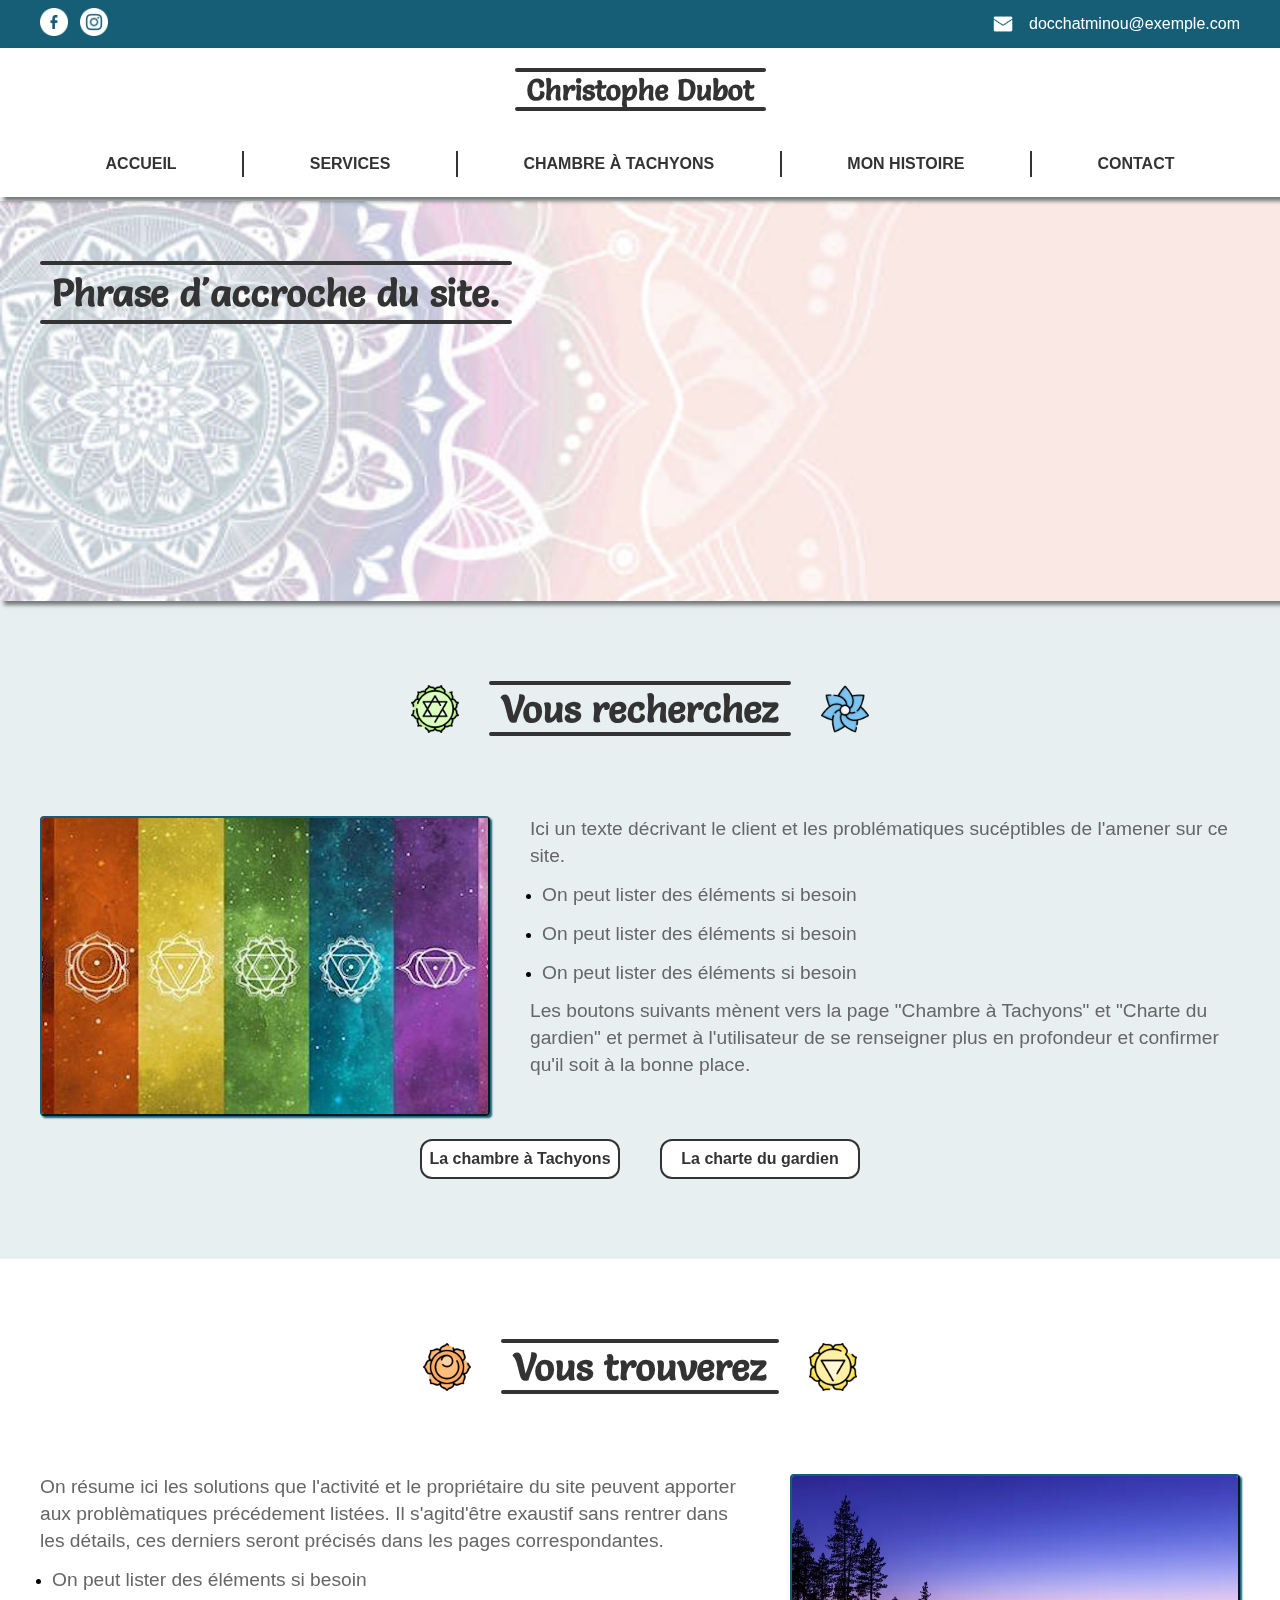
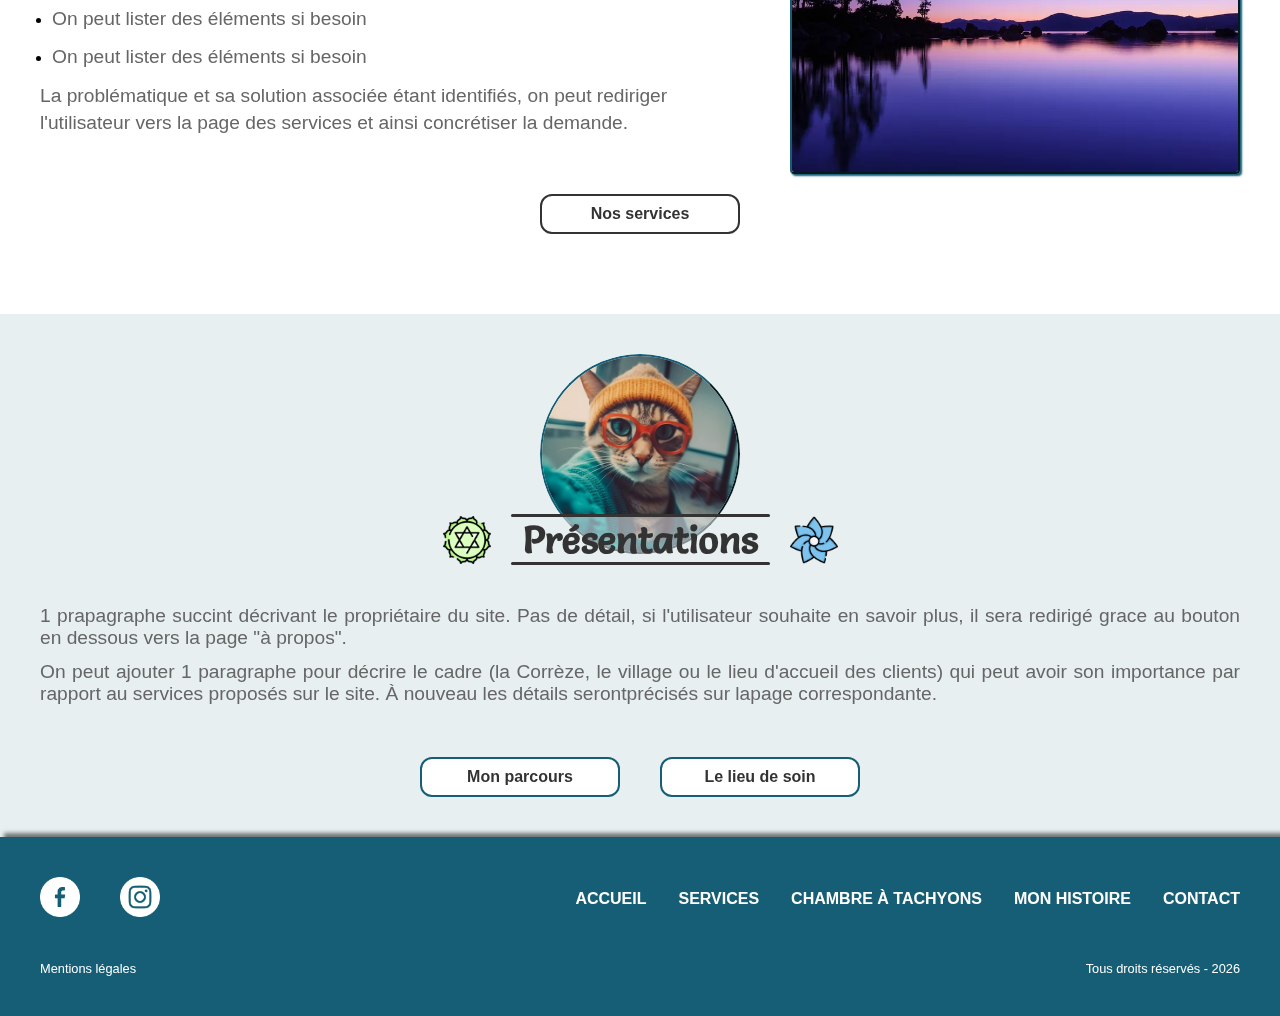
==== commit aebb8a12: "textes descriptions" ====
--- a/index.html
+++ b/index.html
@@ -73,7 +73,7 @@
 
 			<section class="hero--container shadow--big">
 				<div class="hero--wrapper wrapper">
-					<h1>Lorem ipsum dolor sit amet</h1>
+					<h1>Phrase d'accroche du site.</h1>
 				</div>
 			</section>
 
@@ -92,29 +92,18 @@
 
 						<div class="article--text">
 							<p>
-								Lorem ipsum dolor sit amet consectetur adipisicing elit.
-								Corporis error doloremque, architecto est culpa quia nemo
-								reiciendis maxime ipsam saepe harum repudiandae necessitatibus,
-								odio, dicta esse eum voluptatum doloribus beatae soluta aut?
+								Ici un texte décrivant le client et les problématiques
+								sucéptibles de l'amener sur ce site.
 							</p>
 							<ul>
-								<li><p>Lorem ipsum dolor sit amet.</p></li>
-								<li><p>Lorem ipsum dolor sit amet.</p></li>
-								<li><p>Lorem ipsum dolor sit amet.</p></li>
+								<li><p>On peut lister des éléments si besoin</p></li>
+								<li><p>On peut lister des éléments si besoin</p></li>
+								<li><p>On peut lister des éléments si besoin</p></li>
 							</ul>
-							<p>
-								Lorem ipsum dolor sit amet consectetur adipisicing elit.
-								Officiis odit voluptas, necessitatibus ut architecto facilis
-								porro possimus! Cupiditate, animi, et saepe magnam ab, odit
-								labore itaque molestiae similique inventore optio provident non
-								esse unde dolorem sit sed ipsum. Necessitatibus, harum.
-							</p>
-							<p>
-								Lorem ipsum dolor sit amet consectetur adipisicing elit. Tempore
-								corrupti libero tenetur quasi nulla consectetur omnis. Animi qui
-								tempore, itaque voluptates laboriosam dicta ipsa, provident
-								numquam veritatis maiores dolorum. Ex libero molestias
-								consequuntur quod possimus. Itaque nemo illum eum sequi.
+							<p class="mb-60">
+								Les boutons suivants mènent vers la page "Chambre à Tachyons" et
+								"Charte du gardien" et permet à l'utilisateur de se renseigner
+								plus en profondeur et confirmer qu'il soit à la bonne place.
 							</p>
 						</div>
 
@@ -143,22 +132,20 @@
 
 						<div class="article--text">
 							<p>
-								Lorem ipsum dolor sit amet consectetur adipisicing elit.
-								Corporis error doloremque, architecto est culpa quia nemo
-								reiciendis maxime ipsam saepe harum repudiandae necessitatibus,
-								odio, dicta esse eum voluptatum doloribus beatae soluta aut?
+								On résume ici les solutions que l'activité et le propriétaire du
+								site peuvent apporter aux problèmatiques précédement listées. Il
+								s'agitd'être exaustif sans rentrer dans les détails, ces
+								derniers seront précisés dans les pages correspondantes.
 							</p>
 							<ul>
-								<li><p>Lorem ipsum dolor sit amet.</p></li>
-								<li><p>Lorem ipsum dolor sit amet.</p></li>
-								<li><p>Lorem ipsum dolor sit amet.</p></li>
+								<li><p>On peut lister des éléments si besoin</p></li>
+								<li><p>On peut lister des éléments si besoin</p></li>
+								<li><p>On peut lister des éléments si besoin</p></li>
 							</ul>
-							<p>
-								Lorem ipsum dolor sit amet consectetur adipisicing elit.
-								Officiis odit voluptas, necessitatibus ut architecto facilis
-								porro possimus! Cupiditate, animi, et saepe magnam ab, odit
-								labore itaque molestiae similique inventore optio provident non
-								esse unde dolorem sit sed ipsum. Necessitatibus, harum.
+							<p class="mb-40">
+								La problématique et sa solution associée étant identifiés, on
+								peut rediriger l'utilisateur vers la page des services et ainsi
+								concrétiser la demande.
 							</p>
 						</div>
 
@@ -185,17 +172,15 @@
 							<img src="./public/images/chakra.png" alt="icone décoratif" />
 						</div>
 						<p>
-							Lorem, ipsum dolor sit amet consectetur adipisicing elit. Ea,
-							excepturi repudiandae! Qui quia velit voluptatum, incidunt
-							nesciunt hic eum earum eius vel debitis autem modi facilis rem
-							eaque recusandae quam.
+							1 prapagraphe succint décrivant le propriétaire du site. Pas de
+							détail, si l'utilisateur souhaite en savoir plus, il sera redirigé
+							grace au bouton en dessous vers la page "à propos".
 						</p>
 						<p>
-							Lorem, ipsum dolor sit amet consectetur adipisicing elit.
-							Architecto est accusantium, dolore amet cum rerum porro, nostrum
-							soluta voluptate corrupti aspernatur ut repellat neque impedit
-							unde expedita! Deserunt velit, adipisci excepturi totam, dolore
-							aut repudiandae porro, temporibus dignissimos sunt natus?
+							On peut ajouter 1 paragraphe pour décrire le cadre (la Corrèze, le
+							village ou le lieu d'accueil des clients) qui peut avoir son
+							importance par rapport au services proposés sur le site. &Agrave;
+							nouveau les détails serontprécisés sur lapage correspondante.
 						</p>
 					</div>
 
--- a/style/accueil.css
+++ b/style/accueil.css
@@ -1 +1 @@
-@import"https://fonts.googleapis.com/css2?family=Borel&family=Salsa&display=swap";:root{--text-dark: #333;--text-light: #666;--text-white: #fff;--bg-main: #155e75;--bg-main-translucide: rgba(21, 94, 117, 0.8);--bg-main-translucide-plus: rgba(21, 94, 117, 0.1);--bg-secondary: #111;--bg-white: #fff;--bg-black-tranlucide: rgba(0, 0, 0, 0.5);--family-title: "Salsa", cursive;--fontsize-title: 1.8rem;--imagesize-title: 32px;--text-content-size: 1rem;--text-content-color: #666}@media(min-width: 769px){:root{--fontsize-title: 2rem;--imagesize-title: 40px;--text-content-size: 1.2rem}}@media(min-width: 976px){:root{--fontsize-title: 2.4rem;--imagesize-title: 48px}}*{margin:0;padding:0;box-sizing:border-box}html{font-family:Arial,Helvetica,sans-serif;font-size:16px}body{width:100vw;max-width:100%;overflow-x:hidden}main{height:100%;background:var(--bg-main-translucide-plus)}a{text-decoration:none;cursor:pointer}.container{width:100%}.wrapper{width:100%;max-width:1280px;margin:auto;padding:0 20px}.hidden{display:none !important}@media(min-width: 769px){.wrapper{padding:0 30px}}@media(min-width: 976px){.wrapper{padding:0 40px}}.box--round--normal{border:2px outset var(--bg-main);border-radius:100px;box-shadow:2px 2px 2px rgba(0,0,0,.5)}.box--image--shadow{border:2px outset var(--bg-main);border-radius:4px;box-shadow:2px 2px 2px var(--bg-main)}.shadow--big{box-shadow:4px 4px 4px rgba(0,0,0,.5)}.body--screen{height:100vh;width:100vw;background:rgba(0,0,0,0);position:fixed;top:0;left:0;z-index:-1;transition:background .4s}.body--screen.opened{background:var(--bg-main-translucide);z-index:4}.banner--container{background:var(--bg-main)}.banner--wrapper{display:flex;align-items:center;justify-content:space-between;padding-top:8px;padding-bottom:8px}.banner--socials{display:flex;align-items:center;gap:12px}.banner--socials img{height:20px;width:auto}.banner--info a{display:flex;align-items:center;gap:8px}.banner--info a img{height:16px;width:auto}.banner--info a p{font-size:.8rem;color:var(--text-white)}@media(max-width: 320px){.banner--socials{gap:8px}.banner--socials img{height:16px}.banner--info a{gap:8px}.banner--info a img{height:14px}.banner--info a p{font-size:.6rem}}@media(min-width: 769px){.banner--socials img{height:28px}.banner--info a{gap:16px}.banner--info a img{height:20px}.banner--info a p{font-size:1rem}}.header--container{background:var(--bg-white);transition:background .4s;position:relative;z-index:5}.header--container.sticky{position:sticky;top:0;left:0;background:var(--bg-main)}.header--container.sticky .header--wrapper{padding-top:8px;padding-bottom:8px}.header--wrapper{padding-top:20px;padding-bottom:20px;display:flex;align-items:center;justify-content:space-between;transition:padding .4s}.header--nav{height:100vh;width:80%;background:var(--bg-white);box-shadow:4px 4px 4px rgba(0,0,0,.5);padding:40px 20px;position:fixed;top:0;left:-100%;z-index:10;display:flex;flex-direction:column;transition:left .4s}.header--nav.opened{left:0}.header--nav a{font-size:1.2rem;font-weight:bold;padding:20px 12px;color:var(--text-dark);display:flex;align-items:center;border-bottom:4px solid var(--text-dark);transition:color .4s}.header--nav a:last-child{border:none}.mobile--header--menu--icon{width:40px;padding:4px;cursor:pointer}@media(max-width: 320px){.mobile--header--menu--icon{width:32px}}@media(min-width: 769px){.header--container.sticky .header--wrapper{flex-wrap:nowrap;justify-content:space-between}.header--container.sticky .header--nav{flex-grow:1;max-width:800px}.header--container.sticky .header--nav a{padding:2px 4px;font-size:.8rem;color:var(--text-white);border-right:1px solid var(--text-white)}.header--container.sticky .header--nav a:last-child{border:none}.header--container.sticky .header--nav a:after{content:"";width:calc(100% - 16px);max-width:0;height:2px;background:var(--text-white);position:absolute;bottom:-4px;left:50%;transform:translate(-50%);transition:all .4s}.header--container.sticky .header--nav a:hover::after{max-width:100%}.header--wrapper{padding-top:20px;padding-bottom:20px;flex-wrap:wrap;gap:40px}.mobile--header--menu--icon{display:none}.header--nav{height:fit-content;width:100%;background:rgba(0,0,0,0);box-shadow:none;padding:0;position:static;flex-direction:row;justify-content:space-around;transition:left .4s}.header--nav a{flex-grow:1;font-size:1rem;padding:4px 0;display:flex;align-items:center;justify-content:center;border-bottom:none;border-right:2px solid var(--text-dark);position:relative}.header--nav a:last-child{border:none}.header--nav a:after{content:"";width:clamp(100px,70%,200px);max-width:0;height:2px;background:var(--text-dark);position:absolute;bottom:-4px;left:50%;transform:translate(-50%);transition:all .4s}.header--nav a:hover::after{max-width:100%}}@media(min-width: 976px){.header--container.sticky a{padding:2px 4px;font-size:1rem;border-right:1px solid var(--text-white)}.header--container.sticky a:last-child{border:none}}.hero--container{background-image:url("/public/images/bg_3.jpg");background-size:100% auto;background-position:50%;height:200px}.hero--wrapper{width:100%;height:100%;display:flex;flex-direction:column;margin-top:4px;padding-top:40px}.hero--wrapper h1{width:fit-content;font-size:1.4rem;font-weight:bold;font-family:var(--family-title);color:var(--text-dark);padding:4px 8px;position:relative}.hero--wrapper h1::before,.hero--wrapper h1::after{content:"";width:100%;height:3px;background:var(--text-dark);border-radius:8px;position:absolute;left:0}.hero--wrapper h1::before{top:0}.hero--wrapper h1::after{bottom:0}@media(min-width: 769px){.hero--container{height:300px}.hero--wrapper{padding-top:40px}.hero--wrapper h1{font-size:2rem;padding:8px 12px}.hero--wrapper h1::before,.hero--wrapper h1::after{height:4px}}@media(min-width: 976px){.hero--container{height:400px}.hero--wrapper{padding-top:60px}.hero--wrapper h1{font-size:2.4rem;padding:8px 12px}.hero--wrapper h1::before,.hero--wrapper h1::after{height:4px}}.article--container{padding:40px 0}.article--container:nth-child(even){background:var(--bg-white)}.article--title{width:fit-content;display:flex;align-items:center;gap:20px;margin:0 auto 40px}.article--title img{height:var(--imagesize-title);width:auto}.article--title h2{padding:2px 12px;font-family:var(--family-title);font-size:var(--fontsize-title);font-weight:bold;color:var(--text-dark);position:relative}.article--title h2::before,.article--title h2::after{content:"";width:100%;height:3px;background:var(--text-dark);border-radius:8px;position:absolute;left:0}.article--title h2::before{top:0}.article--title h2::after{bottom:0}.article--image{width:clamp(200px,100%,400px);aspect-ratio:3/2;margin:auto;overflow:hidden;display:flex;align-items:center;justify-content:center;margin-bottom:32px}.article--image img{width:100%;height:100%;object-fit:cover}.article--text p{font-size:var(--text-content-size);color:var(--text-content-color);line-height:1.4;margin-bottom:12px}.article--text ul{padding-left:12px}.article--cta{width:100%;display:flex;align-items:center;justify-content:center;gap:40px;margin-top:28px}.article--cta button{height:40px;width:200px;border:2px solid var(--text-dark);border-radius:12px;font-size:1rem;font-weight:bold;color:var(--text-dark);background:#fff;cursor:pointer}@media(min-width: 769px){.article--container{padding:60px 0}.article--title{margin-bottom:60px;gap:30px}.article--title h2{padding:4px 12px}.article--title h2::before,.article--title h2::after{height:4px}.article--image{float:left;margin:0 40px 20px 0;flex-grow:1}.article--text ul{padding-left:0;position:relative;left:12px}.article--content{flex-grow:1}.article--container:nth-child(even) .article--image{float:right;margin:0 0 20px 40px}}@media(min-width: 976px){.article--container{padding:80px 0}.article--title{margin-bottom:80px;gap:30px}.article--image{width:clamp(200px,100%,450px)}}.presentation--wrapper{padding-top:40px;padding-bottom:40px;display:flex;flex-direction:column;align-items:center}.presentation--image{width:200px;aspect-ratio:1/1;position:relative;border-radius:100px;overflow:hidden}.presentation--image img{width:100%;height:auto;object-fit:cover}.presentation--image:after{content:"";height:50px;width:100%;background:rgba(255,255,255,.5);position:absolute;left:50%;bottom:-10px;transform:translate(-50%, 0)}.presentation--title{width:fit-content;display:flex;align-items:center;gap:20px;margin:0 auto 40px}.presentation--title img{height:var(--imagesize-title);width:auto}.presentation--title h2{padding:2px 12px;font-family:var(--family-title);font-size:var(--fontsize-title);font-weight:bold;color:var(--text-dark);position:relative}.presentation--title h2::before,.presentation--title h2::after{content:"";width:100%;height:3px;background:var(--text-dark);border-radius:8px;position:absolute;left:0}.presentation--title h2::before{top:0}.presentation--title h2::after{bottom:0}.presentation--content{position:relative;top:-40px;display:flex;flex-direction:column;align-items:center}.presentation--content p{font-size:var(--text-content-size);color:var(--text-content-color);margin-bottom:12px;text-align:justify}.presentation--cta{width:100%;display:flex;align-items:center;justify-content:center;gap:40px}.presentation--cta button{height:40px;width:200px;border:2px solid var(--bg-main);border-radius:12px;font-size:1rem;font-weight:bold;color:var(--text-dark);background:#fff;cursor:pointer}.footer--container{background:var(--bg-main);box-shadow:4px -4px 4px rgba(0,0,0,.5)}.footer--wrapper{padding-top:40px;padding-bottom:40px}.footer--socials{display:flex;align-items:center;justify-content:center;gap:40px;margin-bottom:40px}.footer--socials img{height:40px;width:auto}.footer--nav{display:flex;flex-direction:column;align-items:center;margin-bottom:40px}.footer--nav a{font-size:1.2rem;font-weight:bold;color:var(--text-white);display:flex;align-items:center;justify-content:flex-start;height:40px;width:fit-content;position:relative}.footer--nav a:after{content:"";width:calc(100% - 0px);max-width:0;height:2px;background:var(--text-white);position:absolute;bottom:6px;left:50%;transform:translate(-50%);transition:all .4s}.footer--nav a:hover::after{max-width:100%}.footer--info{display:flex;flex-direction:column;align-items:center;justify-content:center;gap:20px}.footer--info a,.footer--info p{font-size:1rem;color:var(--text-white)}@media(min-width: 769px){.footer--wrapper{display:flex;flex-wrap:wrap;justify-content:space-between}.footer--socials{width:fit-content}.footer--nav{flex-grow:1;flex-direction:row;justify-content:flex-end;gap:20px}.footer--nav a{font-size:.8rem}.footer--info{width:100%;flex-direction:row;justify-content:space-between}.footer--info a,.footer--info p{font-size:.6rem}}@media(min-width: 967px){.footer--nav{gap:32px}.footer--nav a{font-size:1rem}.footer--info a,.footer--info p{font-size:.8rem}}.test--header--logo--image{display:flex;align-items:center;justify-content:center;display:none}.test--header--logo--image img{height:40px;width:auto;padding:4px}.test--header--logo--name{display:flex;align-items:center;justify-content:center}.test--header--logo--name h1{width:fit-content;padding:4px 12px;font-family:var(--family-title);font-size:1.2rem;font-weight:bold;color:var(--text-dark);white-space:nowrap;position:relative;transition:color .4s}.test--header--logo--name h1::after,.test--header--logo--name h1::before{content:"";height:4px;width:100%;background:#333;border-radius:12px;position:absolute;left:0;transition:background .4s}.test--header--logo--name h1::after{bottom:0}.test--header--logo--name h1::before{top:0}.header--container.sticky .test--header--logo--name h1{color:var(--text-white)}.header--container.sticky .test--header--logo--name h1::after,.header--container.sticky .test--header--logo--name h1::before{background:var(--text-white)}@media(max-width: 320px){.test--header--logo--name h1{padding:4px 12px;font-size:1rem}.test--header--logo--name h1::after,.test--header--logo--name h1::before{height:3px}}@media(min-width: 769px){.header--container.sticky .test--header--logo--name{width:fit-content}.header--container.sticky .test--header--logo--name h1{font-size:1.2rem}.test--header--logo--name{width:100%}.test--header--logo--name h1{font-size:1.8rem}}@media(min-width: 976px){.header--container.sticky .test--header--logo--name h1{font-size:1.4rem}}/*# sourceMappingURL=accueil.css.map */
+@import"https://fonts.googleapis.com/css2?family=Borel&family=Salsa&display=swap";:root{--text-dark: #333;--text-light: #666;--text-white: #fff;--bg-main: #155e75;--bg-main-translucide: rgba(21, 94, 117, 0.8);--bg-main-translucide-plus: rgba(21, 94, 117, 0.1);--bg-secondary: #111;--bg-white: #fff;--bg-black-tranlucide: rgba(0, 0, 0, 0.5);--family-title: "Salsa", cursive;--fontsize-title: 1.8rem;--imagesize-title: 32px;--text-content-size: 1rem;--text-content-color: #666}@media(min-width: 769px){:root{--fontsize-title: 2rem;--imagesize-title: 40px;--text-content-size: 1.2rem}}@media(min-width: 976px){:root{--fontsize-title: 2.4rem;--imagesize-title: 48px}}*{margin:0;padding:0;box-sizing:border-box}html{font-family:Arial,Helvetica,sans-serif;font-size:16px}body{width:100vw;max-width:100%;overflow-x:hidden}main{height:100%;background:var(--bg-main-translucide-plus)}a{text-decoration:none;cursor:pointer}.container{width:100%}.wrapper{width:100%;max-width:1280px;margin:auto;padding:0 20px}.hidden{display:none !important}@media(min-width: 769px){.wrapper{padding:0 30px}}@media(min-width: 976px){.wrapper{padding:0 40px}}.box--round--normal{border:2px outset var(--bg-main);border-radius:100px;box-shadow:2px 2px 2px rgba(0,0,0,.5)}.box--image--shadow{border:2px outset var(--bg-main);border-radius:4px;box-shadow:2px 2px 2px var(--bg-main)}.shadow--big{box-shadow:4px 4px 4px rgba(0,0,0,.5)}.body--screen{height:100vh;width:100vw;background:rgba(0,0,0,0);position:fixed;top:0;left:0;z-index:-1;transition:background .4s}.body--screen.opened{background:var(--bg-main-translucide);z-index:4}.mb-40{margin-bottom:40px !important}.mb-60{margin-bottom:60px !important}.banner--container{background:var(--bg-main)}.banner--wrapper{display:flex;align-items:center;justify-content:space-between;padding-top:8px;padding-bottom:8px}.banner--socials{display:flex;align-items:center;gap:12px}.banner--socials img{height:20px;width:auto}.banner--info a{display:flex;align-items:center;gap:8px}.banner--info a img{height:16px;width:auto}.banner--info a p{font-size:.8rem;color:var(--text-white)}@media(max-width: 320px){.banner--socials{gap:8px}.banner--socials img{height:16px}.banner--info a{gap:8px}.banner--info a img{height:14px}.banner--info a p{font-size:.6rem}}@media(min-width: 769px){.banner--socials img{height:28px}.banner--info a{gap:16px}.banner--info a img{height:20px}.banner--info a p{font-size:1rem}}.header--container{background:var(--bg-white);transition:background .4s;position:relative;z-index:5}.header--container.sticky{position:sticky;top:0;left:0;background:var(--bg-main)}.header--container.sticky .header--wrapper{padding-top:8px;padding-bottom:8px}.header--wrapper{padding-top:20px;padding-bottom:20px;display:flex;align-items:center;justify-content:space-between;transition:padding .4s}.header--nav{height:100vh;width:80%;background:var(--bg-white);box-shadow:4px 4px 4px rgba(0,0,0,.5);padding:40px 20px;position:fixed;top:0;left:-100%;z-index:10;display:flex;flex-direction:column;transition:left .4s}.header--nav.opened{left:0}.header--nav a{font-size:1.2rem;font-weight:bold;padding:20px 12px;color:var(--text-dark);display:flex;align-items:center;border-bottom:4px solid var(--text-dark);transition:color .4s}.header--nav a:last-child{border:none}.mobile--header--menu--icon{width:40px;padding:4px;cursor:pointer}@media(max-width: 320px){.mobile--header--menu--icon{width:32px}}@media(min-width: 769px){.header--container.sticky .header--wrapper{flex-wrap:nowrap;justify-content:space-between}.header--container.sticky .header--nav{flex-grow:1;max-width:800px}.header--container.sticky .header--nav a{padding:2px 4px;font-size:.8rem;color:var(--text-white);border-right:1px solid var(--text-white)}.header--container.sticky .header--nav a:last-child{border:none}.header--container.sticky .header--nav a:after{content:"";width:calc(100% - 16px);max-width:0;height:2px;background:var(--text-white);position:absolute;bottom:-4px;left:50%;transform:translate(-50%);transition:all .4s}.header--container.sticky .header--nav a:hover::after{max-width:100%}.header--wrapper{padding-top:20px;padding-bottom:20px;flex-wrap:wrap;gap:40px}.mobile--header--menu--icon{display:none}.header--nav{height:fit-content;width:100%;background:rgba(0,0,0,0);box-shadow:none;padding:0;position:static;flex-direction:row;justify-content:space-around;transition:left .4s}.header--nav a{flex-grow:1;font-size:1rem;padding:4px 0;display:flex;align-items:center;justify-content:center;border-bottom:none;border-right:2px solid var(--text-dark);position:relative}.header--nav a:last-child{border:none}.header--nav a:after{content:"";width:clamp(100px,70%,200px);max-width:0;height:2px;background:var(--text-dark);position:absolute;bottom:-4px;left:50%;transform:translate(-50%);transition:all .4s}.header--nav a:hover::after{max-width:100%}}@media(min-width: 976px){.header--container.sticky a{padding:2px 4px;font-size:1rem;border-right:1px solid var(--text-white)}.header--container.sticky a:last-child{border:none}}.hero--container{background-image:url("../public/images/bg_3.jpg");background-size:100% auto;background-position:50%;height:200px}.hero--wrapper{width:100%;height:100%;display:flex;flex-direction:column;margin-top:4px;padding-top:40px}.hero--wrapper h1{width:fit-content;font-size:1.4rem;font-weight:bold;font-family:var(--family-title);color:var(--text-dark);padding:4px 8px;position:relative}.hero--wrapper h1::before,.hero--wrapper h1::after{content:"";width:100%;height:3px;background:var(--text-dark);border-radius:8px;position:absolute;left:0}.hero--wrapper h1::before{top:0}.hero--wrapper h1::after{bottom:0}.hero--container.chambre{background-image:url("../public/images/waves-circles-109964_1280.jpg")}.hero--container.chambre h1{color:var(--text-white)}.hero--container.chambre h1:after,.hero--container.chambre h1:before{background:var(--bg-white)}.hero--container.apropos{background-image:url("../public/images/travel-3094289_1280.jpg")}.hero--container.apropos h1{color:var(--text-white)}.hero--container.apropos h1:after,.hero--container.apropos h1:before{background:var(--bg-white)}@media(min-width: 769px){.hero--container{height:300px}.hero--wrapper{padding-top:40px}.hero--wrapper h1{font-size:2rem;padding:8px 12px}.hero--wrapper h1::before,.hero--wrapper h1::after{height:4px}}@media(min-width: 976px){.hero--container{height:400px}.hero--wrapper{padding-top:60px}.hero--wrapper h1{font-size:2.4rem;padding:8px 12px}.hero--wrapper h1::before,.hero--wrapper h1::after{height:4px}}.article--container{padding:40px 0}.article--container:nth-child(even){background:var(--bg-white)}.article--title{width:fit-content;display:flex;align-items:center;gap:20px;margin:0 auto 40px}.article--title img{height:var(--imagesize-title);width:auto}.article--title h2{padding:2px 12px;font-family:var(--family-title);font-size:var(--fontsize-title);font-weight:bold;color:var(--text-dark);position:relative}.article--title h2::before,.article--title h2::after{content:"";width:100%;height:3px;background:var(--text-dark);border-radius:8px;position:absolute;left:0}.article--title h2::before{top:0}.article--title h2::after{bottom:0}.article--image{width:clamp(200px,100%,400px);aspect-ratio:3/2;margin:auto;overflow:hidden;display:flex;align-items:center;justify-content:center;margin-bottom:32px}.article--image img{width:100%;height:100%;object-fit:cover}.article--text p{font-size:var(--text-content-size);color:var(--text-content-color);line-height:1.4;margin-bottom:12px}.article--text ul{padding-left:12px}.article--cta{width:100%;display:flex;align-items:center;justify-content:center;gap:40px;margin-top:28px}.article--cta button{height:40px;width:200px;border:2px solid var(--text-dark);border-radius:12px;font-size:1rem;font-weight:bold;color:var(--text-dark);background:#fff;cursor:pointer}@media(min-width: 769px){.article--container{padding:60px 0}.article--title{margin-bottom:60px;gap:30px}.article--title h2{padding:4px 12px}.article--title h2::before,.article--title h2::after{height:4px}.article--image{float:left;margin:0 40px 20px 0;flex-grow:1}.article--text ul{padding-left:0;position:relative;left:12px}.article--content{flex-grow:1}.article--container:nth-child(even) .article--image{float:right;margin:0 0 20px 40px}}@media(min-width: 976px){.article--container{padding:80px 0;min-height:600px}.article--title{margin-bottom:80px;gap:30px}.article--image{width:clamp(200px,100%,450px)}}.presentation--wrapper{padding-top:40px;padding-bottom:40px;display:flex;flex-direction:column;align-items:center}.presentation--image{width:200px;aspect-ratio:1/1;position:relative;border-radius:100px;overflow:hidden}.presentation--image img{width:100%;height:auto;object-fit:cover}.presentation--image:after{content:"";height:50px;width:100%;background:rgba(255,255,255,.5);position:absolute;left:50%;bottom:-10px;transform:translate(-50%, 0)}.presentation--title{width:fit-content;display:flex;align-items:center;gap:20px;margin:0 auto 40px}.presentation--title img{height:var(--imagesize-title);width:auto}.presentation--title h2{padding:2px 12px;font-family:var(--family-title);font-size:var(--fontsize-title);font-weight:bold;color:var(--text-dark);position:relative}.presentation--title h2::before,.presentation--title h2::after{content:"";width:100%;height:3px;background:var(--text-dark);border-radius:8px;position:absolute;left:0}.presentation--title h2::before{top:0}.presentation--title h2::after{bottom:0}.presentation--content{position:relative;top:-40px;display:flex;flex-direction:column;align-items:center}.presentation--content p{font-size:var(--text-content-size);color:var(--text-content-color);margin-bottom:12px;text-align:justify}.presentation--cta{width:100%;display:flex;align-items:center;justify-content:center;gap:40px}.presentation--cta button{height:40px;width:200px;border:2px solid var(--bg-main);border-radius:12px;font-size:1rem;font-weight:bold;color:var(--text-dark);background:#fff;cursor:pointer}.footer--container{background:var(--bg-main);box-shadow:4px -4px 4px rgba(0,0,0,.5)}.footer--wrapper{padding-top:40px;padding-bottom:40px}.footer--socials{display:flex;align-items:center;justify-content:center;gap:40px;margin-bottom:40px}.footer--socials img{height:40px;width:auto}.footer--nav{display:flex;flex-direction:column;align-items:center;margin-bottom:40px}.footer--nav a{font-size:1.2rem;font-weight:bold;color:var(--text-white);display:flex;align-items:center;justify-content:flex-start;height:40px;width:fit-content;position:relative}.footer--nav a:after{content:"";width:calc(100% - 0px);max-width:0;height:2px;background:var(--text-white);position:absolute;bottom:6px;left:50%;transform:translate(-50%);transition:all .4s}.footer--nav a:hover::after{max-width:100%}.footer--info{display:flex;flex-direction:column;align-items:center;justify-content:center;gap:20px}.footer--info a,.footer--info p{font-size:1rem;color:var(--text-white)}@media(min-width: 769px){.footer--wrapper{display:flex;flex-wrap:wrap;justify-content:space-between}.footer--socials{width:fit-content}.footer--nav{flex-grow:1;flex-direction:row;justify-content:flex-end;gap:20px}.footer--nav a{font-size:.8rem}.footer--info{width:100%;flex-direction:row;justify-content:space-between}.footer--info a,.footer--info p{font-size:.6rem}}@media(min-width: 967px){.footer--nav{gap:32px}.footer--nav a{font-size:1rem}.footer--info a,.footer--info p{font-size:.8rem}}.test--header--logo--image{display:flex;align-items:center;justify-content:center;display:none}.test--header--logo--image img{height:40px;width:auto;padding:4px}.test--header--logo--name{display:flex;align-items:center;justify-content:center}.test--header--logo--name h1{width:fit-content;padding:4px 12px;font-family:var(--family-title);font-size:1.2rem;font-weight:bold;color:var(--text-dark);white-space:nowrap;position:relative;transition:color .4s}.test--header--logo--name h1::after,.test--header--logo--name h1::before{content:"";height:4px;width:100%;background:#333;border-radius:12px;position:absolute;left:0;transition:background .4s}.test--header--logo--name h1::after{bottom:0}.test--header--logo--name h1::before{top:0}.header--container.sticky .test--header--logo--name h1{color:var(--text-white)}.header--container.sticky .test--header--logo--name h1::after,.header--container.sticky .test--header--logo--name h1::before{background:var(--text-white)}@media(max-width: 320px){.test--header--logo--name h1{padding:4px 12px;font-size:1rem}.test--header--logo--name h1::after,.test--header--logo--name h1::before{height:3px}}@media(min-width: 769px){.header--container.sticky .test--header--logo--name{width:fit-content}.header--container.sticky .test--header--logo--name h1{font-size:1.2rem}.test--header--logo--name{width:100%}.test--header--logo--name h1{font-size:1.8rem}}@media(min-width: 976px){.header--container.sticky .test--header--logo--name h1{font-size:1.4rem}}/*# sourceMappingURL=accueil.css.map */
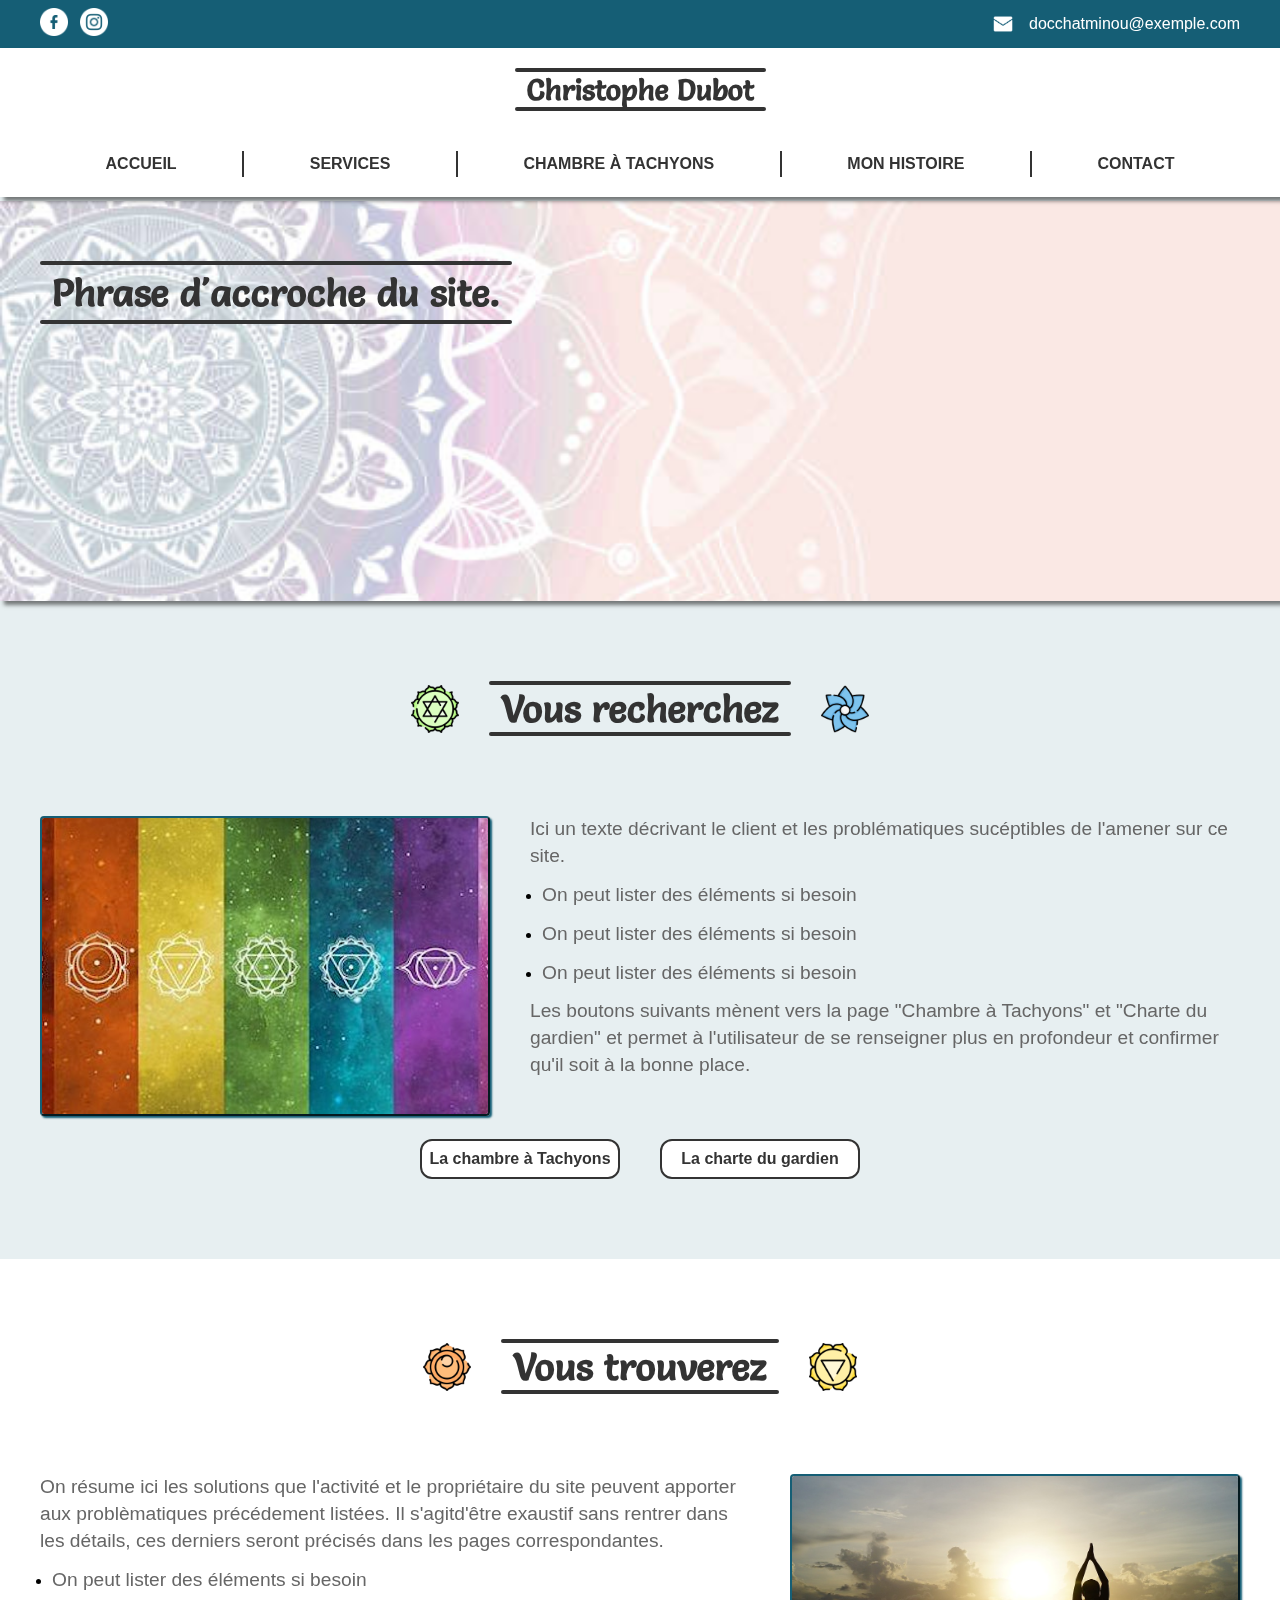
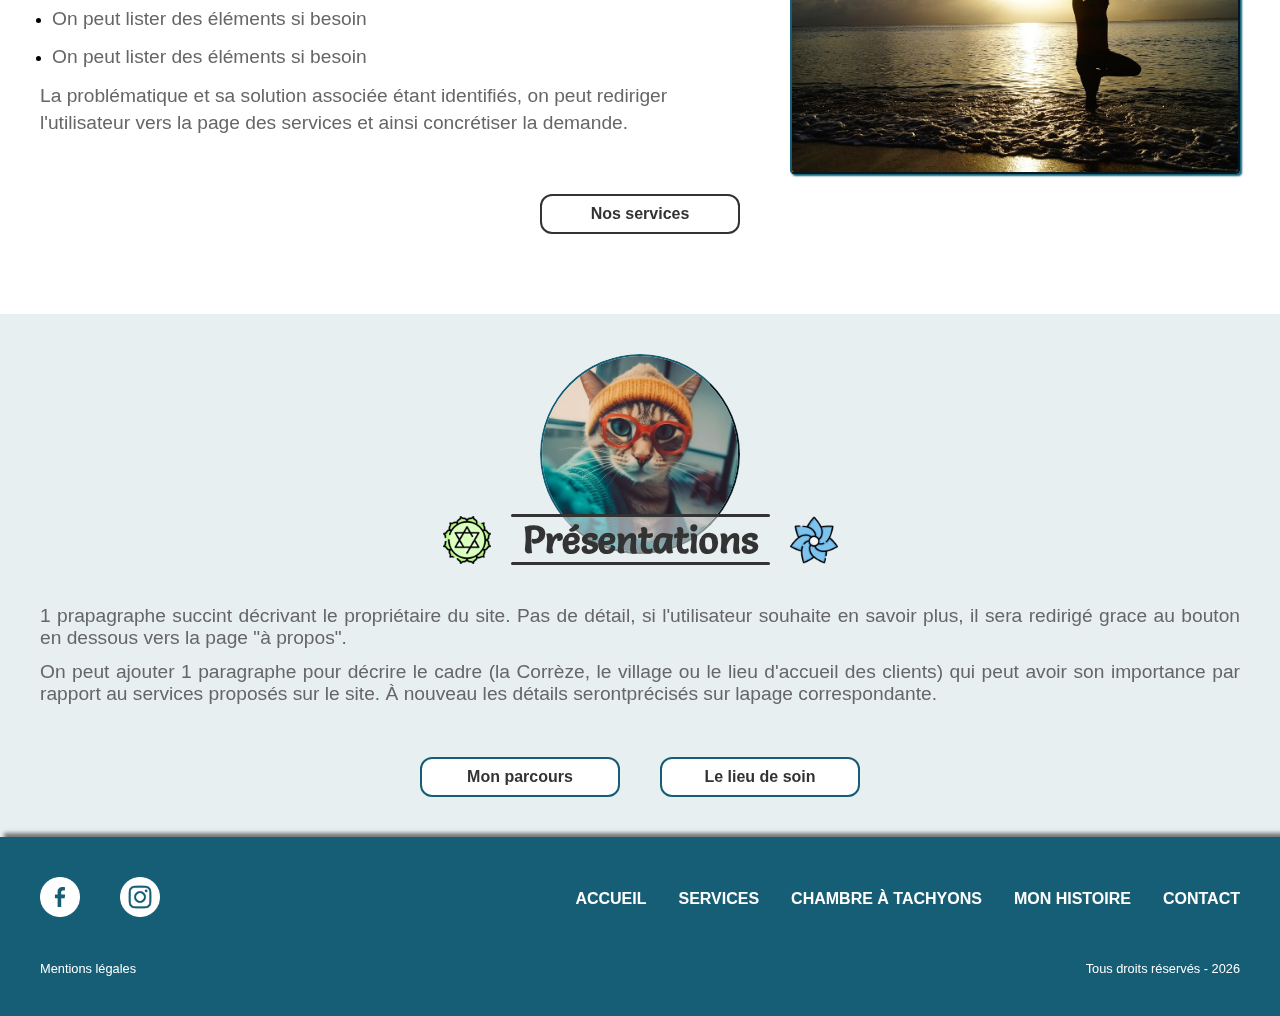
==== commit 93a698f5: "patch" ====
--- a/index.html
+++ b/index.html
@@ -127,7 +127,9 @@
 
 					<div class="article--content">
 						<div class="article--image box--image--shadow">
-							<img src="./public/images/bg_2.webp" alt="image de décoration" />
+							<img
+								src="./public/images/beach-1835213_1280.jpg"
+								alt="image de décoration" />
 						</div>
 
 						<div class="article--text">
--- a/style/accueil.css
+++ b/style/accueil.css
@@ -1 +1 @@
-@import"https://fonts.googleapis.com/css2?family=Borel&family=Salsa&display=swap";:root{--text-dark: #333;--text-light: #666;--text-white: #fff;--bg-main: #155e75;--bg-main-translucide: rgba(21, 94, 117, 0.8);--bg-main-translucide-plus: rgba(21, 94, 117, 0.1);--bg-secondary: #111;--bg-white: #fff;--bg-black-tranlucide: rgba(0, 0, 0, 0.5);--family-title: "Salsa", cursive;--fontsize-title: 1.8rem;--imagesize-title: 32px;--text-content-size: 1rem;--text-content-color: #666}@media(min-width: 769px){:root{--fontsize-title: 2rem;--imagesize-title: 40px;--text-content-size: 1.2rem}}@media(min-width: 976px){:root{--fontsize-title: 2.4rem;--imagesize-title: 48px}}*{margin:0;padding:0;box-sizing:border-box}html{font-family:Arial,Helvetica,sans-serif;font-size:16px}body{width:100vw;max-width:100%;overflow-x:hidden}main{height:100%;background:var(--bg-main-translucide-plus)}a{text-decoration:none;cursor:pointer}.container{width:100%}.wrapper{width:100%;max-width:1280px;margin:auto;padding:0 20px}.hidden{display:none !important}@media(min-width: 769px){.wrapper{padding:0 30px}}@media(min-width: 976px){.wrapper{padding:0 40px}}.box--round--normal{border:2px outset var(--bg-main);border-radius:100px;box-shadow:2px 2px 2px rgba(0,0,0,.5)}.box--image--shadow{border:2px outset var(--bg-main);border-radius:4px;box-shadow:2px 2px 2px var(--bg-main)}.shadow--big{box-shadow:4px 4px 4px rgba(0,0,0,.5)}.body--screen{height:100vh;width:100vw;background:rgba(0,0,0,0);position:fixed;top:0;left:0;z-index:-1;transition:background .4s}.body--screen.opened{background:var(--bg-main-translucide);z-index:4}.mb-40{margin-bottom:40px !important}.mb-60{margin-bottom:60px !important}.banner--container{background:var(--bg-main)}.banner--wrapper{display:flex;align-items:center;justify-content:space-between;padding-top:8px;padding-bottom:8px}.banner--socials{display:flex;align-items:center;gap:12px}.banner--socials img{height:20px;width:auto}.banner--info a{display:flex;align-items:center;gap:8px}.banner--info a img{height:16px;width:auto}.banner--info a p{font-size:.8rem;color:var(--text-white)}@media(max-width: 320px){.banner--socials{gap:8px}.banner--socials img{height:16px}.banner--info a{gap:8px}.banner--info a img{height:14px}.banner--info a p{font-size:.6rem}}@media(min-width: 769px){.banner--socials img{height:28px}.banner--info a{gap:16px}.banner--info a img{height:20px}.banner--info a p{font-size:1rem}}.header--container{background:var(--bg-white);transition:background .4s;position:relative;z-index:5}.header--container.sticky{position:sticky;top:0;left:0;background:var(--bg-main)}.header--container.sticky .header--wrapper{padding-top:8px;padding-bottom:8px}.header--wrapper{padding-top:20px;padding-bottom:20px;display:flex;align-items:center;justify-content:space-between;transition:padding .4s}.header--nav{height:100vh;width:80%;background:var(--bg-white);box-shadow:4px 4px 4px rgba(0,0,0,.5);padding:40px 20px;position:fixed;top:0;left:-100%;z-index:10;display:flex;flex-direction:column;transition:left .4s}.header--nav.opened{left:0}.header--nav a{font-size:1.2rem;font-weight:bold;padding:20px 12px;color:var(--text-dark);display:flex;align-items:center;border-bottom:4px solid var(--text-dark);transition:color .4s}.header--nav a:last-child{border:none}.mobile--header--menu--icon{width:40px;padding:4px;cursor:pointer}@media(max-width: 320px){.mobile--header--menu--icon{width:32px}}@media(min-width: 769px){.header--container.sticky .header--wrapper{flex-wrap:nowrap;justify-content:space-between}.header--container.sticky .header--nav{flex-grow:1;max-width:800px}.header--container.sticky .header--nav a{padding:2px 4px;font-size:.8rem;color:var(--text-white);border-right:1px solid var(--text-white)}.header--container.sticky .header--nav a:last-child{border:none}.header--container.sticky .header--nav a:after{content:"";width:calc(100% - 16px);max-width:0;height:2px;background:var(--text-white);position:absolute;bottom:-4px;left:50%;transform:translate(-50%);transition:all .4s}.header--container.sticky .header--nav a:hover::after{max-width:100%}.header--wrapper{padding-top:20px;padding-bottom:20px;flex-wrap:wrap;gap:40px}.mobile--header--menu--icon{display:none}.header--nav{height:fit-content;width:100%;background:rgba(0,0,0,0);box-shadow:none;padding:0;position:static;flex-direction:row;justify-content:space-around;transition:left .4s}.header--nav a{flex-grow:1;font-size:1rem;padding:4px 0;display:flex;align-items:center;justify-content:center;border-bottom:none;border-right:2px solid var(--text-dark);position:relative}.header--nav a:last-child{border:none}.header--nav a:after{content:"";width:clamp(100px,70%,200px);max-width:0;height:2px;background:var(--text-dark);position:absolute;bottom:-4px;left:50%;transform:translate(-50%);transition:all .4s}.header--nav a:hover::after{max-width:100%}}@media(min-width: 976px){.header--container.sticky a{padding:2px 4px;font-size:1rem;border-right:1px solid var(--text-white)}.header--container.sticky a:last-child{border:none}}.hero--container{background-image:url("../public/images/bg_3.jpg");background-size:100% auto;background-position:50%;height:200px}.hero--wrapper{width:100%;height:100%;display:flex;flex-direction:column;margin-top:4px;padding-top:40px}.hero--wrapper h1{width:fit-content;font-size:1.4rem;font-weight:bold;font-family:var(--family-title);color:var(--text-dark);padding:4px 8px;position:relative}.hero--wrapper h1::before,.hero--wrapper h1::after{content:"";width:100%;height:3px;background:var(--text-dark);border-radius:8px;position:absolute;left:0}.hero--wrapper h1::before{top:0}.hero--wrapper h1::after{bottom:0}.hero--container.chambre{background-image:url("../public/images/waves-circles-109964_1280.jpg")}.hero--container.chambre h1{color:var(--text-white)}.hero--container.chambre h1:after,.hero--container.chambre h1:before{background:var(--bg-white)}.hero--container.apropos{background-image:url("../public/images/travel-3094289_1280.jpg")}.hero--container.apropos h1{color:var(--text-white)}.hero--container.apropos h1:after,.hero--container.apropos h1:before{background:var(--bg-white)}@media(min-width: 769px){.hero--container{height:300px}.hero--wrapper{padding-top:40px}.hero--wrapper h1{font-size:2rem;padding:8px 12px}.hero--wrapper h1::before,.hero--wrapper h1::after{height:4px}}@media(min-width: 976px){.hero--container{height:400px}.hero--wrapper{padding-top:60px}.hero--wrapper h1{font-size:2.4rem;padding:8px 12px}.hero--wrapper h1::before,.hero--wrapper h1::after{height:4px}}.article--container{padding:40px 0}.article--container:nth-child(even){background:var(--bg-white)}.article--title{width:fit-content;display:flex;align-items:center;gap:20px;margin:0 auto 40px}.article--title img{height:var(--imagesize-title);width:auto}.article--title h2{padding:2px 12px;font-family:var(--family-title);font-size:var(--fontsize-title);font-weight:bold;color:var(--text-dark);position:relative}.article--title h2::before,.article--title h2::after{content:"";width:100%;height:3px;background:var(--text-dark);border-radius:8px;position:absolute;left:0}.article--title h2::before{top:0}.article--title h2::after{bottom:0}.article--image{width:clamp(200px,100%,400px);aspect-ratio:3/2;margin:auto;overflow:hidden;display:flex;align-items:center;justify-content:center;margin-bottom:32px}.article--image img{width:100%;height:100%;object-fit:cover}.article--text p{font-size:var(--text-content-size);color:var(--text-content-color);line-height:1.4;margin-bottom:12px}.article--text ul{padding-left:12px}.article--cta{width:100%;display:flex;align-items:center;justify-content:center;gap:40px;margin-top:28px}.article--cta button{height:40px;width:200px;border:2px solid var(--text-dark);border-radius:12px;font-size:1rem;font-weight:bold;color:var(--text-dark);background:#fff;cursor:pointer}@media(min-width: 769px){.article--container{padding:60px 0}.article--title{margin-bottom:60px;gap:30px}.article--title h2{padding:4px 12px}.article--title h2::before,.article--title h2::after{height:4px}.article--image{float:left;margin:0 40px 20px 0;flex-grow:1}.article--text ul{padding-left:0;position:relative;left:12px}.article--content{flex-grow:1}.article--container:nth-child(even) .article--image{float:right;margin:0 0 20px 40px}}@media(min-width: 976px){.article--container{padding:80px 0;min-height:600px}.article--title{margin-bottom:80px;gap:30px}.article--image{width:clamp(200px,100%,450px)}}.presentation--wrapper{padding-top:40px;padding-bottom:40px;display:flex;flex-direction:column;align-items:center}.presentation--image{width:200px;aspect-ratio:1/1;position:relative;border-radius:100px;overflow:hidden}.presentation--image img{width:100%;height:auto;object-fit:cover}.presentation--image:after{content:"";height:50px;width:100%;background:rgba(255,255,255,.5);position:absolute;left:50%;bottom:-10px;transform:translate(-50%, 0)}.presentation--title{width:fit-content;display:flex;align-items:center;gap:20px;margin:0 auto 40px}.presentation--title img{height:var(--imagesize-title);width:auto}.presentation--title h2{padding:2px 12px;font-family:var(--family-title);font-size:var(--fontsize-title);font-weight:bold;color:var(--text-dark);position:relative}.presentation--title h2::before,.presentation--title h2::after{content:"";width:100%;height:3px;background:var(--text-dark);border-radius:8px;position:absolute;left:0}.presentation--title h2::before{top:0}.presentation--title h2::after{bottom:0}.presentation--content{position:relative;top:-40px;display:flex;flex-direction:column;align-items:center}.presentation--content p{font-size:var(--text-content-size);color:var(--text-content-color);margin-bottom:12px;text-align:justify}.presentation--cta{width:100%;display:flex;align-items:center;justify-content:center;gap:40px}.presentation--cta button{height:40px;width:200px;border:2px solid var(--bg-main);border-radius:12px;font-size:1rem;font-weight:bold;color:var(--text-dark);background:#fff;cursor:pointer}.footer--container{background:var(--bg-main);box-shadow:4px -4px 4px rgba(0,0,0,.5)}.footer--wrapper{padding-top:40px;padding-bottom:40px}.footer--socials{display:flex;align-items:center;justify-content:center;gap:40px;margin-bottom:40px}.footer--socials img{height:40px;width:auto}.footer--nav{display:flex;flex-direction:column;align-items:center;margin-bottom:40px}.footer--nav a{font-size:1.2rem;font-weight:bold;color:var(--text-white);display:flex;align-items:center;justify-content:flex-start;height:40px;width:fit-content;position:relative}.footer--nav a:after{content:"";width:calc(100% - 0px);max-width:0;height:2px;background:var(--text-white);position:absolute;bottom:6px;left:50%;transform:translate(-50%);transition:all .4s}.footer--nav a:hover::after{max-width:100%}.footer--info{display:flex;flex-direction:column;align-items:center;justify-content:center;gap:20px}.footer--info a,.footer--info p{font-size:1rem;color:var(--text-white)}@media(min-width: 769px){.footer--wrapper{display:flex;flex-wrap:wrap;justify-content:space-between}.footer--socials{width:fit-content}.footer--nav{flex-grow:1;flex-direction:row;justify-content:flex-end;gap:20px}.footer--nav a{font-size:.8rem}.footer--info{width:100%;flex-direction:row;justify-content:space-between}.footer--info a,.footer--info p{font-size:.6rem}}@media(min-width: 967px){.footer--nav{gap:32px}.footer--nav a{font-size:1rem}.footer--info a,.footer--info p{font-size:.8rem}}.test--header--logo--image{display:flex;align-items:center;justify-content:center;display:none}.test--header--logo--image img{height:40px;width:auto;padding:4px}.test--header--logo--name{display:flex;align-items:center;justify-content:center}.test--header--logo--name h1{width:fit-content;padding:4px 12px;font-family:var(--family-title);font-size:1.2rem;font-weight:bold;color:var(--text-dark);white-space:nowrap;position:relative;transition:color .4s}.test--header--logo--name h1::after,.test--header--logo--name h1::before{content:"";height:4px;width:100%;background:#333;border-radius:12px;position:absolute;left:0;transition:background .4s}.test--header--logo--name h1::after{bottom:0}.test--header--logo--name h1::before{top:0}.header--container.sticky .test--header--logo--name h1{color:var(--text-white)}.header--container.sticky .test--header--logo--name h1::after,.header--container.sticky .test--header--logo--name h1::before{background:var(--text-white)}@media(max-width: 320px){.test--header--logo--name h1{padding:4px 12px;font-size:1rem}.test--header--logo--name h1::after,.test--header--logo--name h1::before{height:3px}}@media(min-width: 769px){.header--container.sticky .test--header--logo--name{width:fit-content}.header--container.sticky .test--header--logo--name h1{font-size:1.2rem}.test--header--logo--name{width:100%}.test--header--logo--name h1{font-size:1.8rem}}@media(min-width: 976px){.header--container.sticky .test--header--logo--name h1{font-size:1.4rem}}/*# sourceMappingURL=accueil.css.map */
+@import"https://fonts.googleapis.com/css2?family=Borel&family=Salsa&display=swap";:root{--text-dark: #333;--text-light: #666;--text-white: #fff;--bg-main: #155e75;--bg-main-translucide: rgba(21, 94, 117, 0.8);--bg-main-translucide-plus: rgba(21, 94, 117, 0.1);--bg-secondary: #111;--bg-white: #fff;--bg-black-tranlucide: rgba(0, 0, 0, 0.5);--family-title: "Salsa", cursive;--fontsize-title: 1.8rem;--imagesize-title: 32px;--text-content-size: 1rem;--text-content-color: #666}@media(min-width: 769px){:root{--fontsize-title: 2rem;--imagesize-title: 40px;--text-content-size: 1.2rem}}@media(min-width: 976px){:root{--fontsize-title: 2.4rem;--imagesize-title: 48px}}*{margin:0;padding:0;box-sizing:border-box}html{font-family:Arial,Helvetica,sans-serif;font-size:16px}body{width:100vw;max-width:100%;overflow-x:hidden}main{height:100%;background:var(--bg-main-translucide-plus)}a{text-decoration:none;cursor:pointer}.container{width:100%}.wrapper{width:100%;max-width:1280px;margin:auto;padding:0 20px}.hidden{display:none !important}@media(min-width: 769px){.wrapper{padding:0 30px}}@media(min-width: 976px){.wrapper{padding:0 40px}}.box--round--normal{border:2px outset var(--bg-main);border-radius:100px;box-shadow:2px 2px 2px rgba(0,0,0,.5)}.box--image--shadow{border:2px outset var(--bg-main);border-radius:4px;box-shadow:2px 2px 2px var(--bg-main)}.shadow--big{box-shadow:4px 4px 4px rgba(0,0,0,.5)}.body--screen{height:100vh;width:100vw;background:rgba(0,0,0,0);position:fixed;top:0;left:0;z-index:-1;transition:background .4s}.body--screen.opened{background:var(--bg-main-translucide);z-index:4}.mb-40{margin-bottom:40px !important}.mb-60{margin-bottom:60px !important}.mb-200{margin-bottom:200px !important}.banner--container{background:var(--bg-main)}.banner--wrapper{display:flex;align-items:center;justify-content:space-between;padding-top:8px;padding-bottom:8px}.banner--socials{display:flex;align-items:center;gap:12px}.banner--socials img{height:20px;width:auto}.banner--info a{display:flex;align-items:center;gap:8px}.banner--info a img{height:16px;width:auto}.banner--info a p{font-size:.8rem;color:var(--text-white)}@media(max-width: 320px){.banner--socials{gap:8px}.banner--socials img{height:16px}.banner--info a{gap:8px}.banner--info a img{height:14px}.banner--info a p{font-size:.6rem}}@media(min-width: 769px){.banner--socials img{height:28px}.banner--info a{gap:16px}.banner--info a img{height:20px}.banner--info a p{font-size:1rem}}.header--container{background:var(--bg-white);transition:background .4s;position:relative;z-index:5}.header--container.sticky{position:sticky;top:0;left:0;background:var(--bg-main)}.header--container.sticky .header--wrapper{padding-top:8px;padding-bottom:8px}.header--wrapper{padding-top:20px;padding-bottom:20px;display:flex;align-items:center;justify-content:space-between;transition:padding .4s}.header--nav{height:100vh;width:80%;background:var(--bg-white);box-shadow:4px 4px 4px rgba(0,0,0,.5);padding:40px 20px;position:fixed;top:0;left:-100%;z-index:10;display:flex;flex-direction:column;transition:left .4s}.header--nav.opened{left:0}.header--nav a{font-size:1.2rem;font-weight:bold;padding:20px 12px;color:var(--text-dark);display:flex;align-items:center;border-bottom:4px solid var(--text-dark);transition:color .4s}.header--nav a:last-child{border:none}.mobile--header--menu--icon{width:40px;padding:4px;cursor:pointer}@media(max-width: 320px){.mobile--header--menu--icon{width:32px}}@media(min-width: 769px){.header--container.sticky .header--wrapper{flex-wrap:nowrap;justify-content:space-between}.header--container.sticky .header--nav{flex-grow:1;max-width:800px}.header--container.sticky .header--nav a{padding:2px 4px;font-size:.8rem;color:var(--text-white);border-right:1px solid var(--text-white)}.header--container.sticky .header--nav a:last-child{border:none}.header--container.sticky .header--nav a:after{content:"";width:calc(100% - 16px);max-width:0;height:2px;background:var(--text-white);position:absolute;bottom:-4px;left:50%;transform:translate(-50%);transition:all .4s}.header--container.sticky .header--nav a:hover::after{max-width:100%}.header--wrapper{padding-top:20px;padding-bottom:20px;flex-wrap:wrap;gap:40px}.mobile--header--menu--icon{display:none}.header--nav{height:fit-content;width:100%;background:rgba(0,0,0,0);box-shadow:none;padding:0;position:static;flex-direction:row;justify-content:space-around;transition:left .4s}.header--nav a{flex-grow:1;font-size:1rem;padding:4px 0;display:flex;align-items:center;justify-content:center;border-bottom:none;border-right:2px solid var(--text-dark);position:relative}.header--nav a:last-child{border:none}.header--nav a:after{content:"";width:clamp(100px,70%,200px);max-width:0;height:2px;background:var(--text-dark);position:absolute;bottom:-4px;left:50%;transform:translate(-50%);transition:all .4s}.header--nav a:hover::after{max-width:100%}}@media(min-width: 976px){.header--container.sticky a{padding:2px 4px;font-size:1rem;border-right:1px solid var(--text-white)}.header--container.sticky a:last-child{border:none}}.hero--container{background-image:url("../public/images/bg_3.jpg");background-size:100% auto;background-position:50%;height:200px}.hero--wrapper{width:100%;height:100%;display:flex;flex-direction:column;margin-top:4px;padding-top:40px}.hero--wrapper h1{width:fit-content;font-size:1.4rem;font-weight:bold;font-family:var(--family-title);color:var(--text-dark);padding:4px 8px;position:relative}.hero--wrapper h1::before,.hero--wrapper h1::after{content:"";width:100%;height:3px;background:var(--text-dark);border-radius:8px;position:absolute;left:0}.hero--wrapper h1::before{top:0}.hero--wrapper h1::after{bottom:0}.hero--container.chambre{background-image:url("../public/images/waves-circles-109964_1280.jpg")}.hero--container.chambre h1{color:var(--text-white)}.hero--container.chambre h1:after,.hero--container.chambre h1:before{background:var(--bg-white)}.hero--container.apropos{background-image:url("../public/images/travel-3094289_1280.jpg")}.hero--container.apropos h1{color:var(--text-white)}.hero--container.apropos h1:after,.hero--container.apropos h1:before{background:var(--bg-white)}@media(min-width: 769px){.hero--container{height:300px}.hero--wrapper{padding-top:40px}.hero--wrapper h1{font-size:2rem;padding:8px 12px}.hero--wrapper h1::before,.hero--wrapper h1::after{height:4px}}@media(min-width: 976px){.hero--container{height:400px}.hero--wrapper{padding-top:60px}.hero--wrapper h1{font-size:2.4rem;padding:8px 12px}.hero--wrapper h1::before,.hero--wrapper h1::after{height:4px}}.article--container{padding:40px 0}.article--container:nth-child(even){background:var(--bg-white)}.article--title{width:fit-content;display:flex;align-items:center;gap:20px;margin:0 auto 40px}.article--title img{height:var(--imagesize-title);width:auto}.article--title h2{padding:2px 12px;font-family:var(--family-title);font-size:var(--fontsize-title);font-weight:bold;color:var(--text-dark);position:relative}.article--title h2::before,.article--title h2::after{content:"";width:100%;height:3px;background:var(--text-dark);border-radius:8px;position:absolute;left:0}.article--title h2::before{top:0}.article--title h2::after{bottom:0}.article--image{width:clamp(200px,100%,400px);aspect-ratio:3/2;margin:auto;overflow:hidden;display:flex;align-items:center;justify-content:center;margin-bottom:32px}.article--image img{width:100%;height:100%;object-fit:cover}.article--text p{font-size:var(--text-content-size);color:var(--text-content-color);line-height:1.4;margin-bottom:12px}.article--text ul{padding-left:12px}.article--cta{width:100%;display:flex;align-items:center;justify-content:center;gap:40px;margin-top:28px}.article--cta button{height:40px;width:200px;border:2px solid var(--text-dark);border-radius:12px;font-size:1rem;font-weight:bold;color:var(--text-dark);background:#fff;cursor:pointer}@media(min-width: 769px){.article--container{padding:60px 0}.article--title{margin-bottom:60px;gap:30px}.article--title h2{padding:4px 12px}.article--title h2::before,.article--title h2::after{height:4px}.article--image{float:left;margin:0 40px 20px 0;flex-grow:1}.article--text ul{padding-left:0;position:relative;left:12px}.article--content{flex-grow:1}.article--container:nth-child(even) .article--image{float:right;margin:0 0 20px 40px}}@media(min-width: 976px){.article--container{padding:80px 0;min-height:600px}.article--title{margin-bottom:80px;gap:30px}.article--image{width:clamp(200px,100%,450px)}}.presentation--wrapper{padding-top:40px;padding-bottom:40px;display:flex;flex-direction:column;align-items:center}.presentation--image{width:200px;aspect-ratio:1/1;position:relative;border-radius:100px;overflow:hidden}.presentation--image img{width:100%;height:auto;object-fit:cover}.presentation--image:after{content:"";height:50px;width:100%;background:rgba(255,255,255,.5);position:absolute;left:50%;bottom:-10px;transform:translate(-50%, 0)}.presentation--title{width:fit-content;display:flex;align-items:center;gap:20px;margin:0 auto 40px}.presentation--title img{height:var(--imagesize-title);width:auto}.presentation--title h2{padding:2px 12px;font-family:var(--family-title);font-size:var(--fontsize-title);font-weight:bold;color:var(--text-dark);position:relative}.presentation--title h2::before,.presentation--title h2::after{content:"";width:100%;height:3px;background:var(--text-dark);border-radius:8px;position:absolute;left:0}.presentation--title h2::before{top:0}.presentation--title h2::after{bottom:0}.presentation--content{position:relative;top:-40px;display:flex;flex-direction:column;align-items:center}.presentation--content p{font-size:var(--text-content-size);color:var(--text-content-color);margin-bottom:12px;text-align:justify}.presentation--cta{width:100%;display:flex;align-items:center;justify-content:center;gap:40px}.presentation--cta button{height:40px;width:200px;border:2px solid var(--bg-main);border-radius:12px;font-size:1rem;font-weight:bold;color:var(--text-dark);background:#fff;cursor:pointer}.footer--container{background:var(--bg-main);box-shadow:4px -4px 4px rgba(0,0,0,.5)}.footer--wrapper{padding-top:40px;padding-bottom:40px}.footer--socials{display:flex;align-items:center;justify-content:center;gap:40px;margin-bottom:40px}.footer--socials img{height:40px;width:auto}.footer--nav{display:flex;flex-direction:column;align-items:center;margin-bottom:40px}.footer--nav a{font-size:1.2rem;font-weight:bold;color:var(--text-white);display:flex;align-items:center;justify-content:flex-start;height:40px;width:fit-content;position:relative}.footer--nav a:after{content:"";width:calc(100% - 0px);max-width:0;height:2px;background:var(--text-white);position:absolute;bottom:6px;left:50%;transform:translate(-50%);transition:all .4s}.footer--nav a:hover::after{max-width:100%}.footer--info{display:flex;flex-direction:column;align-items:center;justify-content:center;gap:20px}.footer--info a,.footer--info p{font-size:1rem;color:var(--text-white)}@media(min-width: 769px){.footer--wrapper{display:flex;flex-wrap:wrap;justify-content:space-between}.footer--socials{width:fit-content}.footer--nav{flex-grow:1;flex-direction:row;justify-content:flex-end;gap:20px}.footer--nav a{font-size:.8rem}.footer--info{width:100%;flex-direction:row;justify-content:space-between}.footer--info a,.footer--info p{font-size:.6rem}}@media(min-width: 967px){.footer--nav{gap:32px}.footer--nav a{font-size:1rem}.footer--info a,.footer--info p{font-size:.8rem}}.test--header--logo--image{display:flex;align-items:center;justify-content:center;display:none}.test--header--logo--image img{height:40px;width:auto;padding:4px}.test--header--logo--name{display:flex;align-items:center;justify-content:center}.test--header--logo--name h1{width:fit-content;padding:4px 12px;font-family:var(--family-title);font-size:1.2rem;font-weight:bold;color:var(--text-dark);white-space:nowrap;position:relative;transition:color .4s}.test--header--logo--name h1::after,.test--header--logo--name h1::before{content:"";height:4px;width:100%;background:#333;border-radius:12px;position:absolute;left:0;transition:background .4s}.test--header--logo--name h1::after{bottom:0}.test--header--logo--name h1::before{top:0}.header--container.sticky .test--header--logo--name h1{color:var(--text-white)}.header--container.sticky .test--header--logo--name h1::after,.header--container.sticky .test--header--logo--name h1::before{background:var(--text-white)}@media(max-width: 320px){.test--header--logo--name h1{padding:4px 12px;font-size:1rem}.test--header--logo--name h1::after,.test--header--logo--name h1::before{height:3px}}@media(min-width: 769px){.header--container.sticky .test--header--logo--name{width:fit-content}.header--container.sticky .test--header--logo--name h1{font-size:1.2rem}.test--header--logo--name{width:100%}.test--header--logo--name h1{font-size:1.8rem}}@media(min-width: 976px){.header--container.sticky .test--header--logo--name h1{font-size:1.4rem}}/*# sourceMappingURL=accueil.css.map */
